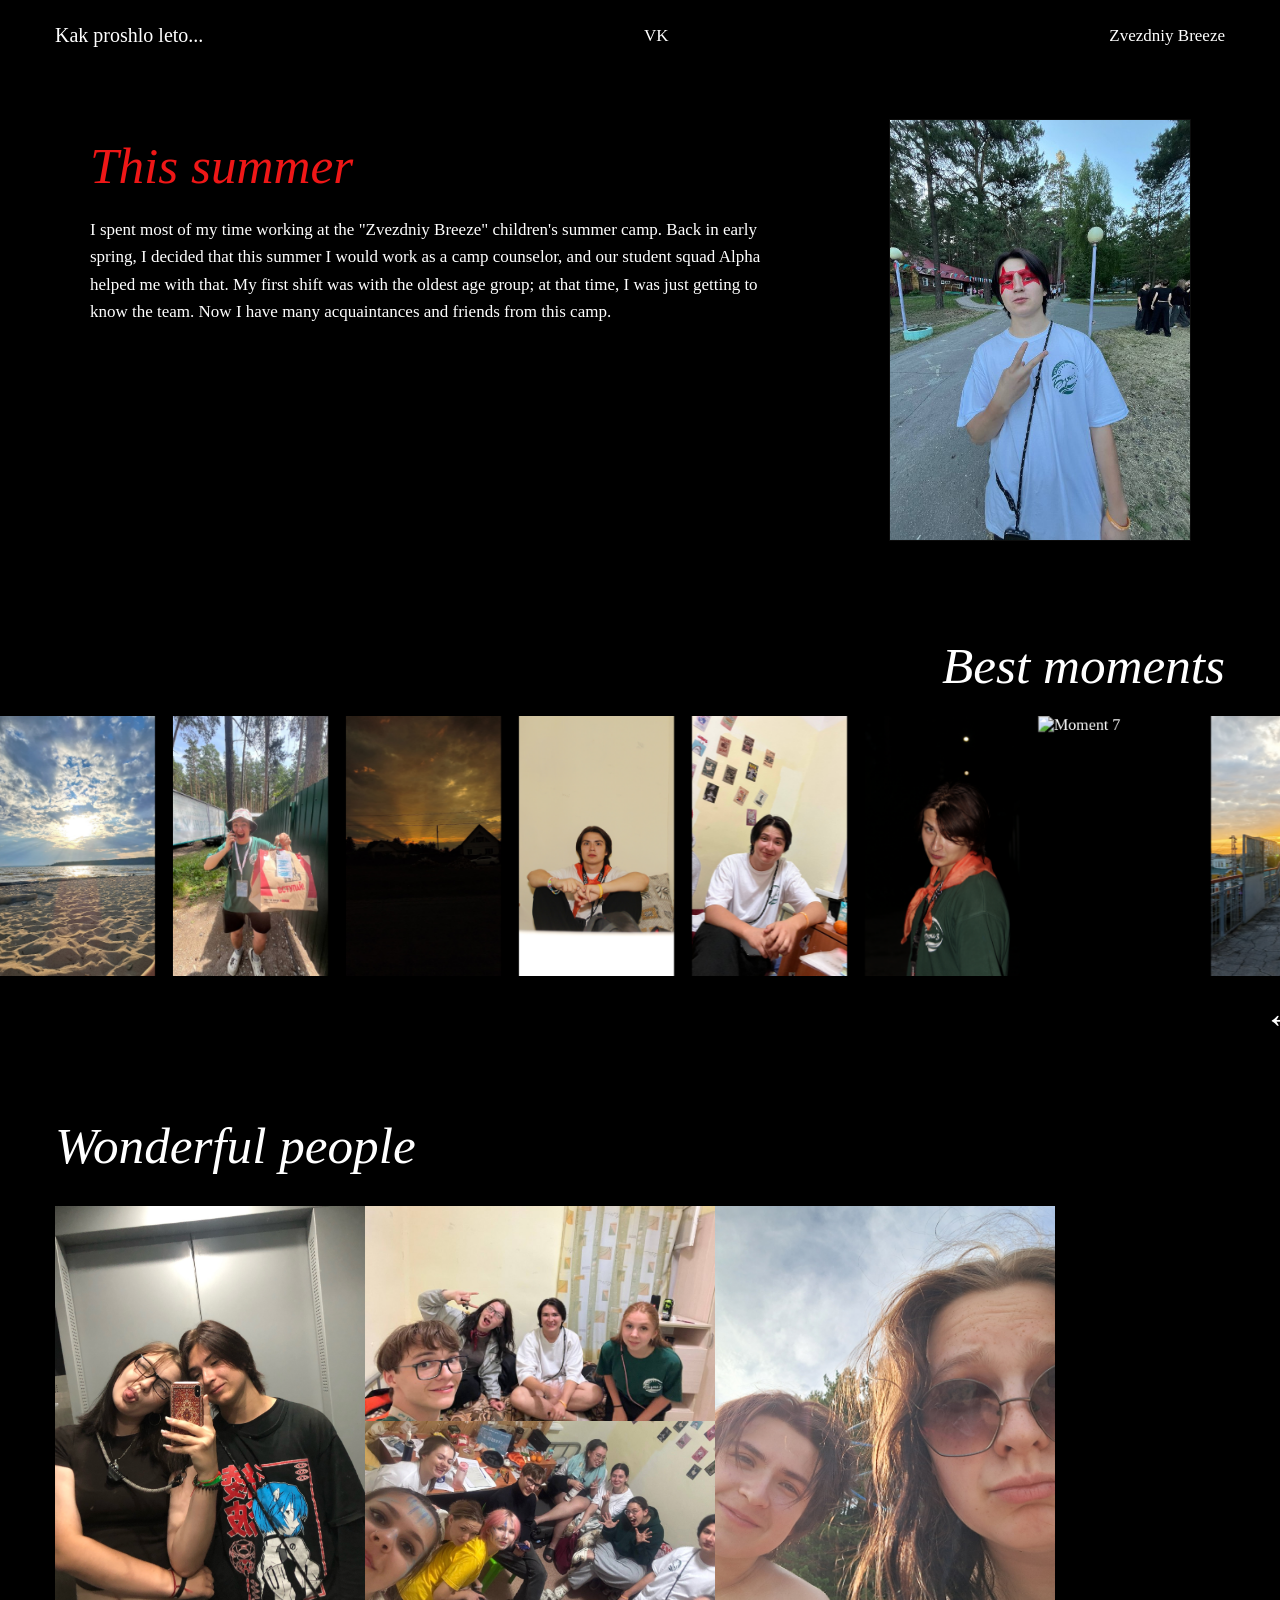
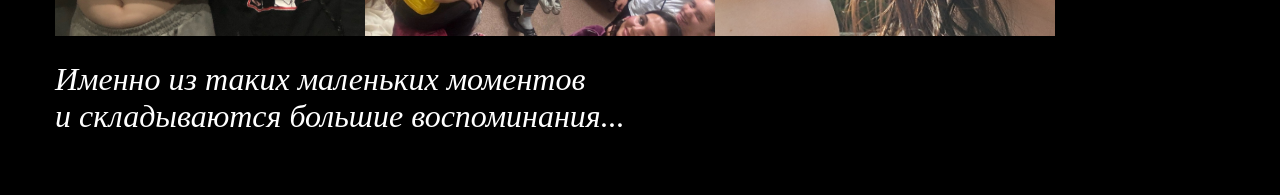
==== index.html @ 81a09655 "Add files via upload" ====
<!DOCTYPE html>
<html lang="ru">
<head>
    <meta charset="UTF-8">
    <meta name="viewport" content="width=device-width, initial-scale=1.0">
    <title>Твой момент</title>
    <link rel="stylesheet" href="style.css">
    <script src="script.js"></script>
</head>
<body>
    <main class="site">
        <!-- Верхняя часть -->
        <section class="hero">
            <header class="topbar">
                <div>Kak proshlo leto...</div>
                <div class="topbar-right"> VK</div>
                <div class="topbar-right"> Zvezdniy Breeze</div>
            </header>

            <div class="hero-content">
                <div class="intro">
                    <h1>This summer</h1>
                    <p>
                        I spent most of my time working at the "Zvezdniy Breeze"
                         children's summer camp. Back in early spring, I decided 
                         that this summer I would work as a camp counselor, and our 
                         student squad Alpha helped me with that. My first shift was 
                         with the oldest age group; at that time, I was just getting to
                          know the team. Now I have many acquaintances and friends from 
                          this camp.
                    </p>
                </div>

                <div class="portrait-wrap">
                    <img src="img1.jpg" alt="Moment">
                </div>
            </div>

            <section class="moments">
                <h2>Best moments</h2>

                <div class="carousel-wrap">
                    <div class="carousel-window">
                        <div class="carousel-track" id="momentsTrack">
                            <img src="img2.jpg" alt="Moment 1">
                            <img src="img3.jpg" alt="Moment 2">
                            <img src="img4.jpg" alt="Moment 3">
                            <img src="img5.jpg" alt="Moment 4">
                            <img src="img6.jpg" alt="Moment 5">
                            <img src="img7.jpg" alt="Moment 6">
                            <img src="img8.jpg" alt="Moment 7">
                            <img src="img9.jpg" alt="Moment 8">
                        </div>
                    </div>

                    <div class="carousel-controls">
                        <button class="arrow" id="prevMoment" aria-label="Предыдущие фотографии">←</button>
                        <button class="arrow" id="nextMoment" aria-label="Следующие фотографии">→</button>
                    </div>
                </div>
            </section>

            <!-- Люди -->
            <section class="people">
                <h2>Wonderful people</h2>

                <div class="people-grid">
                    <img src="img10.jpg" alt="People">
                    <img src="img11.jpg" alt="People">
                    <img src="img12.jpg" alt="People">
                    <img src="img13.jpg" alt="People">
                </div>

                <p class="ending">Именно из таких маленьких моментов<br>и складываются большие воспоминания...</p>
            </section>
        </section>
    </main>

    <script src="script.js"></script>
</body>
</html>
---- style.css ----
/* =========================================
   ОСНОВНЫЕ НАСТРОЙКИ
========================================= */

* {
    box-sizing: border-box;
    margin: 0;
    padding: 0;
}

html {
    background: #111;
    scroll-behavior: smooth;
}

body {
    min-height: 100vh;
    background: #111;
    color: #fff;
    overflow-x: hidden;

    font-family: Georgia, "Times New Roman", serif;
}


/* =========================================
   ОСНОВНОЙ САЙТ
========================================= */

.site {
    position: relative;

    width: min(1400px, 100%);
    min-height: 100vh;

    margin: 0 auto;

    background: #000;

    overflow: hidden;
}


/* =========================================
   ПЕРВЫЙ ЭКРАН
========================================= */

.hero {
    position: relative;

    min-height: 900px;

    padding: 25px 55px 60px;

    overflow: hidden;
}


/* =========================================
   ВЕРХНЯЯ СТРОКА
========================================= */

.topbar {
    display: flex;

    align-items: center;
    justify-content: space-between;

    width: 100%;

    color: #fff;

    font-family:
        "Brush Script MT",
        "Segoe Print",
        cursive;

    font-size: 20px;

    line-height: 1;

    white-space: nowrap;
}

.topbar-right {
    font-size: 17px;
}


/* =========================================
   ПЕРВЫЙ БЛОК С ТЕКСТОМ И ФОТО
========================================= */

.hero-content {
    display: grid;

    grid-template-columns: minmax(0, 1fr) 300px;

    column-gap: 80px;

    align-items: start;

    max-width: 1100px;

    margin: 75px auto 0;
}


.intro {
    min-width: 0;

    padding-top: 20px;
}


.intro h1,
.people h2,
.moments h2 {
    font-family:
        "Brush Script MT",
        "Segoe Print",
        cursive;

    font-weight: 400;
    font-style: italic;
}


.intro h1 {
    margin-bottom: 25px;

    color: #ef1717;

    font-size: clamp(38px, 4vw, 62px);

    line-height: 1;
}


.intro p {
    max-width: 700px;

    color: #fff;

    font-family:
        "Segoe Print",
        "Comic Sans MS",
        cursive;

    font-size: 17px;

    line-height: 1.6;

    text-align: left;
}


/* =========================================
   БОЛЬШАЯ ФОТОГРАФИЯ
========================================= */

.portrait-wrap {
    width: 300px;
    height: 420px;

    overflow: hidden;

    box-shadow: 0 0 0 1px rgba(255,255,255,.05);
}


.portrait-wrap img {
    display: block;

    width: 100%;
    height: 100%;

    object-fit: cover;

    transition:
        transform .5s ease,
        filter .5s ease;
}


.portrait-wrap:hover img {
    transform: scale(1.035);

    filter: brightness(1.08);
}


/* =========================================
   BEST MOMENTS
========================================= */

.moments {
    position: relative;

    margin-top: 100px;
}


.moments h2 {
    margin: 0 0 25px auto;

    width: max-content;

    color: #fff;

    font-size: clamp(38px, 4vw, 58px);

    line-height: 1;

    white-space: nowrap;
}


/* =========================================
   КАРУСЕЛЬ
========================================= */

.carousel-wrap {
    position: relative;

    width: calc(100% + 250px);

    margin-left: -55px;
}


.carousel-window {
    width: 100%;

    overflow: hidden;
}


.carousel-track {
    display: flex;

    gap: 18px;

    width: max-content;

    transform: translateX(0);

    transition:
        transform .55s cubic-bezier(.22,.61,.36,1);

    will-change: transform;
}


.carousel-track img {
    display: block;

    flex: 0 0 155px;

    width: 155px;
    height: 260px;

    object-fit: cover;

    user-select: none;

    -webkit-user-drag: none;

    cursor: pointer;

    transition:
        transform .35s ease,
        filter .35s ease;
}


.carousel-track img:hover {
    transform: translateY(-8px) scale(1.025);

    filter: brightness(1.1);
}


/* =========================================
   СТРЕЛКИ
========================================= */

.carousel-controls {
    display: flex;

    justify-content: flex-end;

    gap: 18px;

    padding: 22px 55px 0 0;
}


.arrow {
    display: flex;

    align-items: center;
    justify-content: center;

    width: 42px;
    height: 42px;

    border: none;

    background: transparent;

    color: #fff;

    cursor: pointer;

    font-family: Arial, sans-serif;

    font-size: 42px;

    font-weight: 200;

    line-height: 1;

    transition:
        transform .2s ease,
        opacity .2s ease;
}


.arrow:hover {
    transform: scale(1.2);

    opacity: .7;
}


.arrow:active {
    transform: scale(.85);
}


/* =========================================
   WONDERFUL PEOPLE
========================================= */

.people {
    margin-top: 80px;
}


.people h2 {
    margin-bottom: 35px;

    color: #fff;

    font-size: clamp(40px, 4vw, 58px);

    line-height: 1;
}


/* =========================================
   КОЛЛАЖ
========================================= */

.people-grid {
    position: relative;

    display: block;

    width: 100%;
    max-width: 1000px;

    height: 430px;

    overflow: hidden;
}


.people-grid img {
    position: absolute;

    display: block;

    object-fit: cover;

    transition:
        transform .4s ease,
        filter .4s ease;

    cursor: pointer;
}


.people-grid img:hover {
    z-index: 5;

    transform: scale(1.025);

    filter: brightness(1.08);
}


/* Левая фотография */

.people-grid img:nth-child(1) {
    left: 0;
    top: 0;

    width: 31%;
    height: 100%;
}


/* Центральная верхняя */

.people-grid img:nth-child(2) {
    left: 31%;
    top: 0;

    width: 35%;
    height: 50%;
}


/* Центральная нижняя */

.people-grid img:nth-child(3) {
    left: 31%;
    top: 50%;

    width: 35%;
    height: 50%;
}


/* Правая фотография */

.people-grid img:nth-child(4) {
    left: 66%;
    top: 0;

    width: 34%;
    height: 100%;
}


/* =========================================
   ЗАКЛЮЧИТЕЛЬНЫЙ ТЕКСТ
========================================= */

.ending {
    margin-top: 25px;

    color: #fff;

    font-family:
        "Brush Script MT",
        "Segoe Print",
        cursive;

    font-size: clamp(25px, 2.5vw, 38px);

    font-style: italic;

    line-height: 1.15;
}


/* =========================================
   НЕБОЛЬШАЯ АНИМАЦИЯ ПОЯВЛЕНИЯ
========================================= */

.hero-content {
    animation: fadeUp .8s ease both;
}

.moments {
    animation: fadeUp .8s ease .15s both;
}

.people {
    animation: fadeUp .8s ease .3s both;
}


@keyframes fadeUp {

    from {
        opacity: 0;

        transform: translateY(20px);
    }

    to {
        opacity: 1;

        transform: translateY(0);
    }

}


/* =========================================
   ПЛАНШЕТ
========================================= */

@media (max-width: 900px) {

    .hero {
        padding: 25px 30px 50px;
    }


    .hero-content {
        grid-template-columns: minmax(0, 1fr) 230px;

        column-gap: 40px;

        margin-top: 60px;
    }


    .portrait-wrap {
        width: 230px;
        height: 330px;
    }


    .intro p {
        font-size: 14px;
    }


    .carousel-wrap {
        width: calc(100% + 100px);

        margin-left: -30px;
    }


    .carousel-track img {
        flex-basis: 120px;

        width: 120px;
        height: 205px;
    }


    .people-grid {
        height: 330px;
    }

}


/* =========================================
   МОБИЛЬНАЯ ВЕРСИЯ
========================================= */

@media (max-width: 600px) {

    body {
        background: #000;
    }


    .site {
        width: 100%;

        margin: 0;

        overflow: hidden;
    }


    .hero {
        min-height: 100vh;

        padding:
            18px
            16px
            45px;
    }


    /* Верхняя строка */

    .topbar {
        font-size: 14px;

        gap: 10px;
    }


    .topbar-right {
        font-size: 12px;
    }


    /* Верхний блок */

    .hero-content {
        display: grid;

        grid-template-columns: 1fr 115px;

        column-gap: 18px;

        margin-top: 45px;
    }


    .intro {
        padding-top: 5px;
    }


    .intro h1 {
        margin-bottom: 16px;

        font-size: 32px;
    }


    .intro p {
        font-size: 9px;

        line-height: 1.45;
    }


    .portrait-wrap {
        width: 115px;
        height: 165px;
    }


    /* Best moments */

    .moments {
        margin-top: 65px;
    }


    .moments h2 {
        margin-bottom: 18px;
        margin-right: 5px;

        font-size: 30px;
    }


    /* Карусель */

    .carousel-wrap {
        width: calc(100% + 80px);

        margin-left: -16px;
    }


    .carousel-window {
        width: 100%;
    }


    .carousel-track {
        gap: 9px;
    }


    .carousel-track img {
        flex: 0 0 68px;

        width: 68px;
        height: 118px;
    }


    .carousel-controls {
        gap: 5px;

        padding:
            8px
            20px
            0
            0;
    }


    .arrow {
        width: 30px;
        height: 30px;

        font-size: 27px;
    }


    /* Wonderful people */

    .people {
        margin-top: 35px;
    }


    .people h2 {
        margin-bottom: 16px;

        font-size: 31px;
    }


    .people-grid {
        width: 100%;

        height: 190px;
    }


    .ending {
        margin-top: 12px;

        font-size: 20px;
    }

}


/* =========================================
   СОВСЕМ МАЛЕНЬКИЕ ЭКРАНЫ
========================================= */

@media (max-width: 380px) {

    .hero {
        padding-left: 12px;
        padding-right: 12px;
    }


    .hero-content {
        grid-template-columns: 1fr 95px;

        column-gap: 12px;
    }


    .portrait-wrap {
        width: 95px;
        height: 145px;
    }


    .intro h1 {
        font-size: 28px;
    }


    .intro p {
        font-size: 8px;
    }


    .moments h2 {
        font-size: 27px;
    }


    .carousel-track img {
        flex-basis: 62px;

        width: 62px;
        height: 108px;
    }


    .people-grid {
        height: 170px;
    }


    .ending {
        font-size: 18px;
    }

}
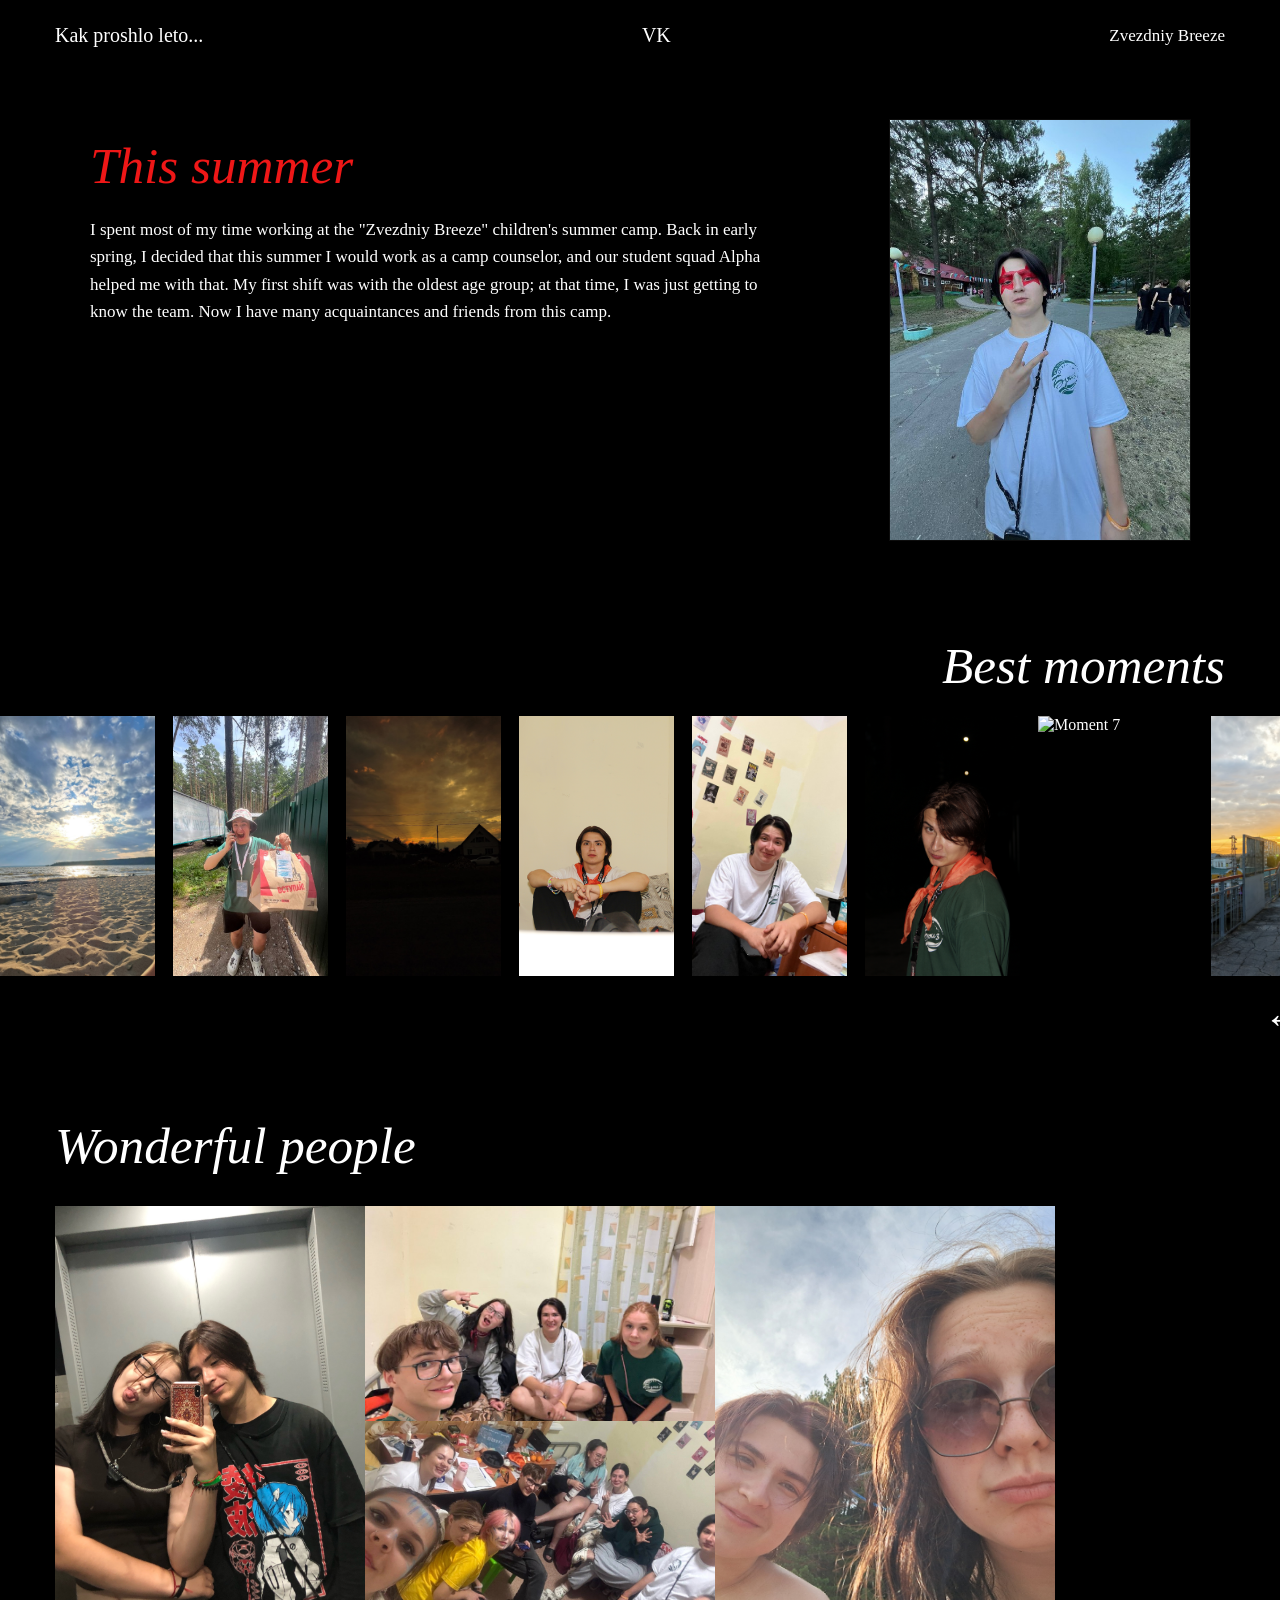
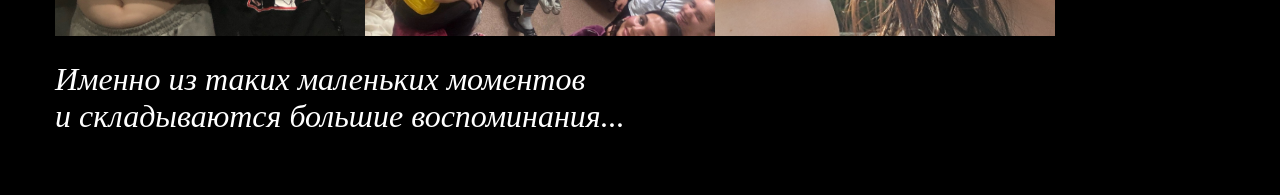
==== commit e682ae64: "index.html" ====
--- a/index.html
+++ b/index.html
@@ -1,81 +1,235 @@
 <!DOCTYPE html>
 <html lang="ru">
+
 <head>
     <meta charset="UTF-8">
-    <meta name="viewport" content="width=device-width, initial-scale=1.0">
+
+    <meta
+        name="viewport"
+        content="width=device-width, initial-scale=1.0"
+    >
+
     <title>Твой момент</title>
+
     <link rel="stylesheet" href="style.css">
-    <script src="script.js"></script>
 </head>
+
+
 <body>
+
     <main class="site">
-        <!-- Верхняя часть -->
+
         <section class="hero">
+
+
+            <!-- =====================================
+                 ВЕРХНЯЯ СТРОКА
+            ====================================== -->
+
             <header class="topbar">
-                <div>Kak proshlo leto...</div>
-                <div class="topbar-right"> VK</div>
-                <div class="topbar-right"> Zvezdniy Breeze</div>
+
+                <div class="topbar-left">
+                    Kak proshlo leto...
+                </div>
+
+                <div class="topbar-center">
+                    VK
+                </div>
+
+                <div class="topbar-right">
+                    Zvezdniy Breeze
+                </div>
+
             </header>
 
+
+
+            <!-- =====================================
+                 ПЕРВЫЙ БЛОК
+            ====================================== -->
+
             <div class="hero-content">
+
+
                 <div class="intro">
-                    <h1>This summer</h1>
+
+                    <h1>
+                        This summer
+                    </h1>
+
+
                     <p>
                         I spent most of my time working at the "Zvezdniy Breeze"
-                         children's summer camp. Back in early spring, I decided 
-                         that this summer I would work as a camp counselor, and our 
-                         student squad Alpha helped me with that. My first shift was 
-                         with the oldest age group; at that time, I was just getting to
-                          know the team. Now I have many acquaintances and friends from 
-                          this camp.
+                        children's summer camp. Back in early spring, I decided
+                        that this summer I would work as a camp counselor, and our
+                        student squad Alpha helped me with that. My first shift was
+                        with the oldest age group; at that time, I was just getting to
+                        know the team. Now I have many acquaintances and friends from
+                        this camp.
                     </p>
-                </div>
+
+                </div>
+
+
 
                 <div class="portrait-wrap">
-                    <img src="img1.jpg" alt="Moment">
-                </div>
+
+                    <img
+                        src="img1.jpg"
+                        alt="Moment"
+                    >
+
+                </div>
+
             </div>
 
+
+
+            <!-- =====================================
+                 BEST MOMENTS
+            ====================================== -->
+
             <section class="moments">
-                <h2>Best moments</h2>
+
+                <h2>
+                    Best moments
+                </h2>
+
 
                 <div class="carousel-wrap">
+
+
                     <div class="carousel-window">
-                        <div class="carousel-track" id="momentsTrack">
-                            <img src="img2.jpg" alt="Moment 1">
-                            <img src="img3.jpg" alt="Moment 2">
-                            <img src="img4.jpg" alt="Moment 3">
-                            <img src="img5.jpg" alt="Moment 4">
-                            <img src="img6.jpg" alt="Moment 5">
-                            <img src="img7.jpg" alt="Moment 6">
-                            <img src="img8.jpg" alt="Moment 7">
-                            <img src="img9.jpg" alt="Moment 8">
+
+                        <div
+                            class="carousel-track"
+                            id="momentsTrack"
+                        >
+
+                            <img
+                                src="img2.jpg"
+                                alt="Moment 1"
+                            >
+
+                            <img
+                                src="img3.jpg"
+                                alt="Moment 2"
+                            >
+
+                            <img
+                                src="img4.jpg"
+                                alt="Moment 3"
+                            >
+
+                            <img
+                                src="img5.jpg"
+                                alt="Moment 4"
+                            >
+
+                            <img
+                                src="img6.jpg"
+                                alt="Moment 5"
+                            >
+
+                            <img
+                                src="img7.jpg"
+                                alt="Moment 6"
+                            >
+
+                            <img
+                                src="img8.jpg"
+                                alt="Moment 7"
+                            >
+
+                            <img
+                                src="img9.jpg"
+                                alt="Moment 8"
+                            >
+
                         </div>
+
                     </div>
 
+
+
                     <div class="carousel-controls">
-                        <button class="arrow" id="prevMoment" aria-label="Предыдущие фотографии">←</button>
-                        <button class="arrow" id="nextMoment" aria-label="Следующие фотографии">→</button>
+
+                        <button
+                            class="arrow"
+                            id="prevMoment"
+                            aria-label="Предыдущие фотографии"
+                        >
+                            ←
+                        </button>
+
+
+                        <button
+                            class="arrow"
+                            id="nextMoment"
+                            aria-label="Следующие фотографии"
+                        >
+                            →
+                        </button>
+
                     </div>
-                </div>
+
+                </div>
+
             </section>
 
-            <!-- Люди -->
+
+
+            <!-- =====================================
+                 WONDERFUL PEOPLE
+            ====================================== -->
+
             <section class="people">
-                <h2>Wonderful people</h2>
+
+                <h2>
+                    Wonderful people
+                </h2>
+
 
                 <div class="people-grid">
-                    <img src="img10.jpg" alt="People">
-                    <img src="img11.jpg" alt="People">
-                    <img src="img12.jpg" alt="People">
-                    <img src="img13.jpg" alt="People">
-                </div>
-
-                <p class="ending">Именно из таких маленьких моментов<br>и складываются большие воспоминания...</p>
+
+                    <img
+                        src="img10.jpg"
+                        alt="Люди"
+                    >
+
+                    <img
+                        src="img11.jpg"
+                        alt="Люди"
+                    >
+
+                    <img
+                        src="img12.jpg"
+                        alt="Люди"
+                    >
+
+                    <img
+                        src="img13.jpg"
+                        alt="Люди"
+                    >
+
+                </div>
+
+
+                <p class="ending">
+                    Именно из таких маленьких моментов<br>
+                    и складываются большие воспоминания...
+                </p>
+
             </section>
+
+
         </section>
+
     </main>
 
+
     <script src="script.js"></script>
+
 </body>
+
 </html>
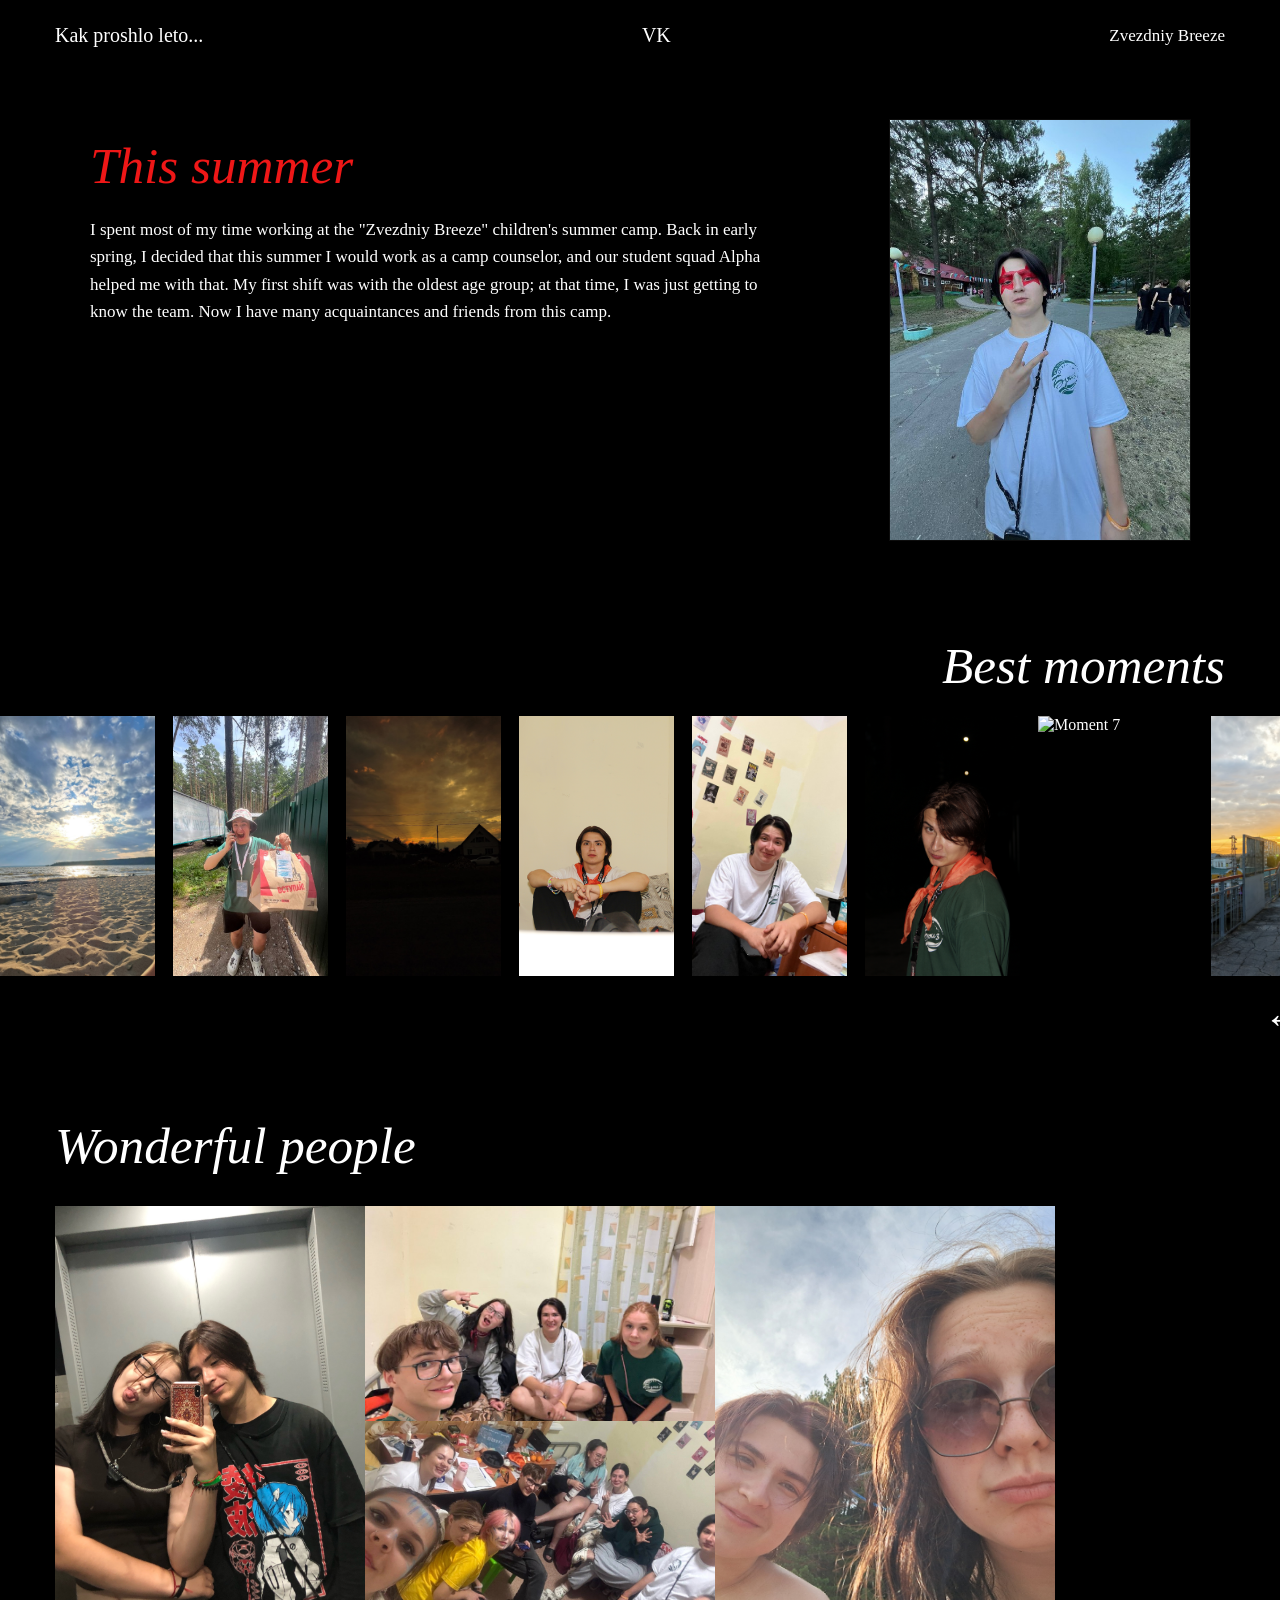
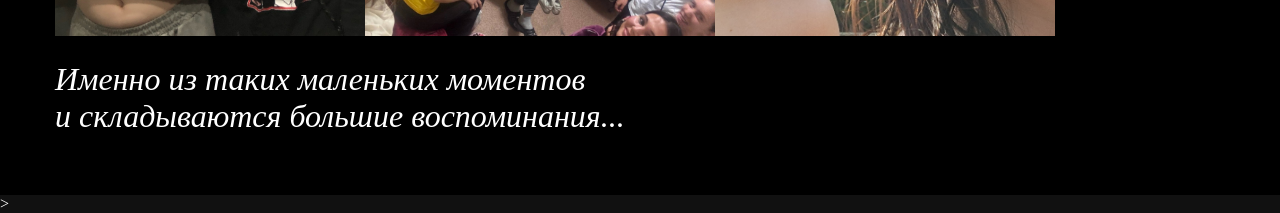
==== commit ed30ba22: "index.html" ====
--- a/index.html
+++ b/index.html
@@ -1,235 +1,124 @@
-<!DOCTYPE html>
+<!doctype html>
 <html lang="ru">
+  <head>
+    <meta charset="UTF-8" />
 
-<head>
-    <meta charset="UTF-8">
-
-    <meta
-        name="viewport"
-        content="width=device-width, initial-scale=1.0"
-    >
+    <meta name="viewport" content="width=device-width, initial-scale=1.0" />
 
     <title>Твой момент</title>
 
-    <link rel="stylesheet" href="style.css">
-</head>
+    <link rel="stylesheet" href="style.css" />
+  </head>
 
+  <body>
+    <main class="site">
+      <section class="hero">
+        <!-- =====================================
+        ВЕРХНЯЯ СТРОКА
+        ====================================== -->
+        <header class="topbar">
+          <div class="topbar-left">Kak proshlo leto...</div>
+          <div class="topbar-center">VK</div>
 
-<body>
+          <div class="topbar-right">Zvezdniy Breeze</div>
+        </header>
 
-    <main class="site">
+        <!-- =====================================
+         ПЕРВЫЙ БЛОК
+         ====================================== -->
 
-        <section class="hero">
+        <div class="hero-content">
+          <div class="intro">
+            <h1>This summer</h1>
 
+            <p>
+              I spent most of my time working at the "Zvezdniy Breeze"
+              children's summer camp. Back in early spring, I decided that this
+              summer I would work as a camp counselor, and our student squad
+              Alpha helped me with that. My first shift was with the oldest age
+              group; at that time, I was just getting to know the team. Now I
+              have many acquaintances and friends from this camp.
+            </p>
+          </div>
 
-            <!-- =====================================
-                 ВЕРХНЯЯ СТРОКА
-            ====================================== -->
+          <div class="portrait-wrap">
+            <img src="img1.jpg" alt="Moment" />
+          </div>
+        </div>
 
-            <header class="topbar">
+        <!-- =====================================
+         BEST MOMENTS
+         ====================================== -->
 
-                <div class="topbar-left">
-                    Kak proshlo leto...
-                </div>
+        <section class="moments">
+          <h2>Best moments</h2>
 
-                <div class="topbar-center">
-                    VK
-                </div>
+          <div class="carousel-wrap">
+            <div class="carousel-window">
+              <div class="carousel-track" id="momentsTrack">
+                <img src="img2.jpg" alt="Moment 1" />
 
-                <div class="topbar-right">
-                    Zvezdniy Breeze
-                </div>
+                <img src="img3.jpg" alt="Moment 2" />
 
-            </header>
+                <img src="img4.jpg" alt="Moment 3" />
 
+                <img src="img5.jpg" alt="Moment 4" />
 
+                <img src="img6.jpg" alt="Moment 5" />
 
-            <!-- =====================================
-                 ПЕРВЫЙ БЛОК
-            ====================================== -->
+                <img src="img7.jpg" alt="Moment 6" />
 
-            <div class="hero-content">
+                <img src="img8.jpg" alt="Moment 7" />
 
-
-                <div class="intro">
-
-                    <h1>
-                        This summer
-                    </h1>
-
-
-                    <p>
-                        I spent most of my time working at the "Zvezdniy Breeze"
-                        children's summer camp. Back in early spring, I decided
-                        that this summer I would work as a camp counselor, and our
-                        student squad Alpha helped me with that. My first shift was
-                        with the oldest age group; at that time, I was just getting to
-                        know the team. Now I have many acquaintances and friends from
-                        this camp.
-                    </p>
-
-                </div>
-
-
-
-                <div class="portrait-wrap">
-
-                    <img
-                        src="img1.jpg"
-                        alt="Moment"
-                    >
-
-                </div>
-
+                <img src="img9.jpg" alt="Moment 8" />
+              </div>
             </div>
 
+            <div class="carousel-controls">
+              <button
+                class="arrow"
+                id="prevMoment"
+                aria-label="Предыдущие фотографии"
+              >
+                ←
+              </button>
 
-
-            <!-- =====================================
-                 BEST MOMENTS
-            ====================================== -->
-
-            <section class="moments">
-
-                <h2>
-                    Best moments
-                </h2>
-
-
-                <div class="carousel-wrap">
-
-
-                    <div class="carousel-window">
-
-                        <div
-                            class="carousel-track"
-                            id="momentsTrack"
-                        >
-
-                            <img
-                                src="img2.jpg"
-                                alt="Moment 1"
-                            >
-
-                            <img
-                                src="img3.jpg"
-                                alt="Moment 2"
-                            >
-
-                            <img
-                                src="img4.jpg"
-                                alt="Moment 3"
-                            >
-
-                            <img
-                                src="img5.jpg"
-                                alt="Moment 4"
-                            >
-
-                            <img
-                                src="img6.jpg"
-                                alt="Moment 5"
-                            >
-
-                            <img
-                                src="img7.jpg"
-                                alt="Moment 6"
-                            >
-
-                            <img
-                                src="img8.jpg"
-                                alt="Moment 7"
-                            >
-
-                            <img
-                                src="img9.jpg"
-                                alt="Moment 8"
-                            >
-
-                        </div>
-
-                    </div>
-
-
-
-                    <div class="carousel-controls">
-
-                        <button
-                            class="arrow"
-                            id="prevMoment"
-                            aria-label="Предыдущие фотографии"
-                        >
-                            ←
-                        </button>
-
-
-                        <button
-                            class="arrow"
-                            id="nextMoment"
-                            aria-label="Следующие фотографии"
-                        >
-                            →
-                        </button>
-
-                    </div>
-
-                </div>
-
-            </section>
-
-
-
-            <!-- =====================================
-                 WONDERFUL PEOPLE
-            ====================================== -->
-
-            <section class="people">
-
-                <h2>
-                    Wonderful people
-                </h2>
-
-
-                <div class="people-grid">
-
-                    <img
-                        src="img10.jpg"
-                        alt="Люди"
-                    >
-
-                    <img
-                        src="img11.jpg"
-                        alt="Люди"
-                    >
-
-                    <img
-                        src="img12.jpg"
-                        alt="Люди"
-                    >
-
-                    <img
-                        src="img13.jpg"
-                        alt="Люди"
-                    >
-
-                </div>
-
-
-                <p class="ending">
-                    Именно из таких маленьких моментов<br>
-                    и складываются большие воспоминания...
-                </p>
-
-            </section>
-
-
+              <button
+                class="arrow"
+                id="nextMoment"
+                aria-label="Следующие фотографии"
+              >
+                →
+              </button>
+            </div>
+          </div>
         </section>
 
+        <!-- =====================================
+        WONDERFUL PEOPLE
+        ====================================== -->
+
+        <section class="people">
+          <h2>Wonderful people</h2>
+
+          <div class="people-grid">
+            <img src="img10.jpg" alt="Люди" />
+
+            <img src="img11.jpg" alt="Люди" />
+
+            <img src="img12.jpg" alt="Люди" />
+
+            <img src="img13.jpg" alt="Люди" />
+          </div>
+
+          <p class="ending">
+            Именно из таких маленьких моментов<br />
+            и складываются большие воспоминания...
+          </p>
+        </section>
+      </section>
     </main>
 
-
-    <script src="script.js"></script>
-
-</body>
-
+    >
+  </body>
 </html>
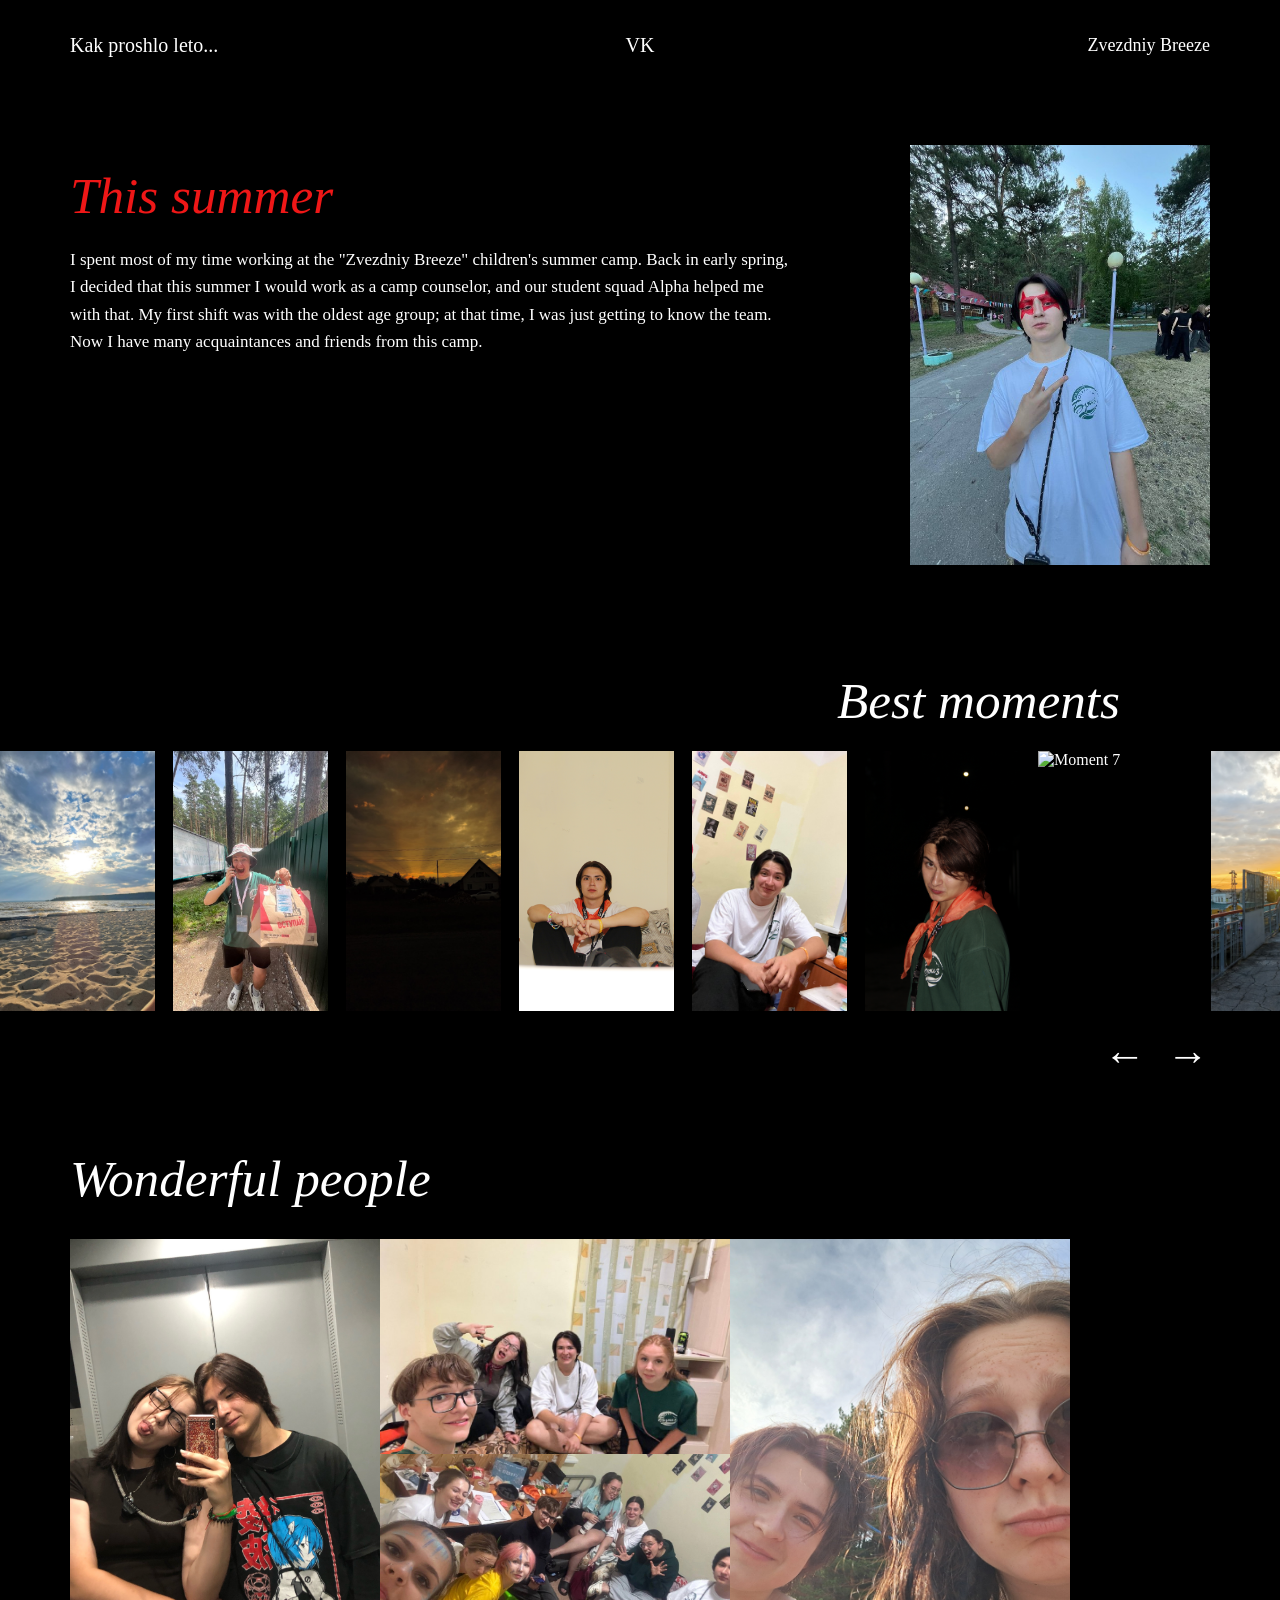
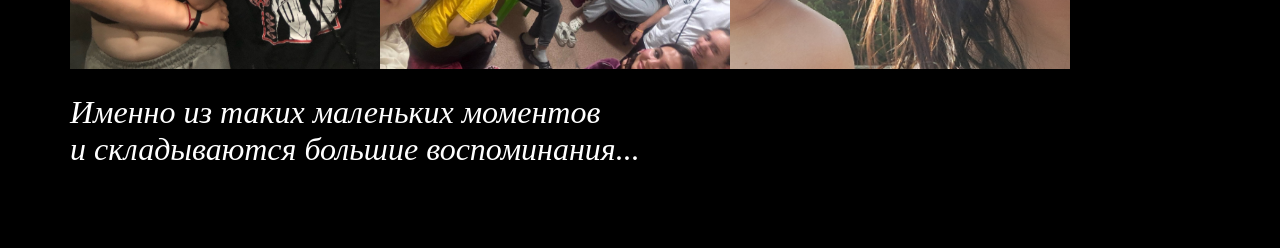
==== commit 36fd44ce: "Add files via upload" ====
--- a/index.html
+++ b/index.html
@@ -1,124 +1,235 @@
-<!doctype html>
+<!DOCTYPE html>
 <html lang="ru">
-  <head>
-    <meta charset="UTF-8" />
-
-    <meta name="viewport" content="width=device-width, initial-scale=1.0" />
+
+<head>
+    <meta charset="UTF-8">
+
+    <meta
+        name="viewport"
+        content="width=device-width, initial-scale=1.0"
+    >
 
     <title>Твой момент</title>
 
-    <link rel="stylesheet" href="style.css" />
-  </head>
-
-  <body>
+    <link rel="stylesheet" href="style.css">
+</head>
+
+
+<body>
+
     <main class="site">
-      <section class="hero">
-        <!-- =====================================
-        ВЕРХНЯЯ СТРОКА
-        ====================================== -->
-        <header class="topbar">
-          <div class="topbar-left">Kak proshlo leto...</div>
-          <div class="topbar-center">VK</div>
-
-          <div class="topbar-right">Zvezdniy Breeze</div>
-        </header>
-
-        <!-- =====================================
-         ПЕРВЫЙ БЛОК
-         ====================================== -->
-
-        <div class="hero-content">
-          <div class="intro">
-            <h1>This summer</h1>
-
-            <p>
-              I spent most of my time working at the "Zvezdniy Breeze"
-              children's summer camp. Back in early spring, I decided that this
-              summer I would work as a camp counselor, and our student squad
-              Alpha helped me with that. My first shift was with the oldest age
-              group; at that time, I was just getting to know the team. Now I
-              have many acquaintances and friends from this camp.
-            </p>
-          </div>
-
-          <div class="portrait-wrap">
-            <img src="img1.jpg" alt="Moment" />
-          </div>
-        </div>
-
-        <!-- =====================================
-         BEST MOMENTS
-         ====================================== -->
-
-        <section class="moments">
-          <h2>Best moments</h2>
-
-          <div class="carousel-wrap">
-            <div class="carousel-window">
-              <div class="carousel-track" id="momentsTrack">
-                <img src="img2.jpg" alt="Moment 1" />
-
-                <img src="img3.jpg" alt="Moment 2" />
-
-                <img src="img4.jpg" alt="Moment 3" />
-
-                <img src="img5.jpg" alt="Moment 4" />
-
-                <img src="img6.jpg" alt="Moment 5" />
-
-                <img src="img7.jpg" alt="Moment 6" />
-
-                <img src="img8.jpg" alt="Moment 7" />
-
-                <img src="img9.jpg" alt="Moment 8" />
-              </div>
+
+        <section class="hero">
+
+
+            <!-- =====================================
+                 ВЕРХНЯЯ СТРОКА
+            ====================================== -->
+
+            <header class="topbar">
+
+                <div class="topbar-left">
+                    Kak proshlo leto...
+                </div>
+
+                <div class="topbar-center">
+                    VK
+                </div>
+
+                <div class="topbar-right">
+                    Zvezdniy Breeze
+                </div>
+
+            </header>
+
+
+
+            <!-- =====================================
+                 ПЕРВЫЙ БЛОК
+            ====================================== -->
+
+            <div class="hero-content">
+
+
+                <div class="intro">
+
+                    <h1>
+                        This summer
+                    </h1>
+
+
+                    <p>
+                        I spent most of my time working at the "Zvezdniy Breeze"
+                        children's summer camp. Back in early spring, I decided
+                        that this summer I would work as a camp counselor, and our
+                        student squad Alpha helped me with that. My first shift was
+                        with the oldest age group; at that time, I was just getting to
+                        know the team. Now I have many acquaintances and friends from
+                        this camp.
+                    </p>
+
+                </div>
+
+
+
+                <div class="portrait-wrap">
+
+                    <img
+                        src="img1.jpg"
+                        alt="Moment"
+                    >
+
+                </div>
+
             </div>
 
-            <div class="carousel-controls">
-              <button
-                class="arrow"
-                id="prevMoment"
-                aria-label="Предыдущие фотографии"
-              >
-                ←
-              </button>
-
-              <button
-                class="arrow"
-                id="nextMoment"
-                aria-label="Следующие фотографии"
-              >
-                →
-              </button>
-            </div>
-          </div>
+
+
+            <!-- =====================================
+                 BEST MOMENTS
+            ====================================== -->
+
+            <section class="moments">
+
+                <h2>
+                    Best moments
+                </h2>
+
+
+                <div class="carousel-wrap">
+
+
+                    <div class="carousel-window">
+
+                        <div
+                            class="carousel-track"
+                            id="momentsTrack"
+                        >
+
+                            <img
+                                src="img2.jpg"
+                                alt="Moment 1"
+                            >
+
+                            <img
+                                src="img3.jpg"
+                                alt="Moment 2"
+                            >
+
+                            <img
+                                src="img4.jpg"
+                                alt="Moment 3"
+                            >
+
+                            <img
+                                src="img5.jpg"
+                                alt="Moment 4"
+                            >
+
+                            <img
+                                src="img6.jpg"
+                                alt="Moment 5"
+                            >
+
+                            <img
+                                src="img7.jpg"
+                                alt="Moment 6"
+                            >
+
+                            <img
+                                src="img8.jpg"
+                                alt="Moment 7"
+                            >
+
+                            <img
+                                src="img9.jpg"
+                                alt="Moment 8"
+                            >
+
+                        </div>
+
+                    </div>
+
+
+
+                    <div class="carousel-controls">
+
+                        <button
+                            class="arrow"
+                            id="prevMoment"
+                            aria-label="Предыдущие фотографии"
+                        >
+                            ←
+                        </button>
+
+
+                        <button
+                            class="arrow"
+                            id="nextMoment"
+                            aria-label="Следующие фотографии"
+                        >
+                            →
+                        </button>
+
+                    </div>
+
+                </div>
+
+            </section>
+
+
+
+            <!-- =====================================
+                 WONDERFUL PEOPLE
+            ====================================== -->
+
+            <section class="people">
+
+                <h2>
+                    Wonderful people
+                </h2>
+
+
+                <div class="people-grid">
+
+                    <img
+                        src="img10.jpg"
+                        alt="Люди"
+                    >
+
+                    <img
+                        src="img11.jpg"
+                        alt="Люди"
+                    >
+
+                    <img
+                        src="img12.jpg"
+                        alt="Люди"
+                    >
+
+                    <img
+                        src="img13.jpg"
+                        alt="Люди"
+                    >
+
+                </div>
+
+
+                <p class="ending">
+                    Именно из таких маленьких моментов<br>
+                    и складываются большие воспоминания...
+                </p>
+
+            </section>
+
+
         </section>
 
-        <!-- =====================================
-        WONDERFUL PEOPLE
-        ====================================== -->
-
-        <section class="people">
-          <h2>Wonderful people</h2>
-
-          <div class="people-grid">
-            <img src="img10.jpg" alt="Люди" />
-
-            <img src="img11.jpg" alt="Люди" />
-
-            <img src="img12.jpg" alt="Люди" />
-
-            <img src="img13.jpg" alt="Люди" />
-          </div>
-
-          <p class="ending">
-            Именно из таких маленьких моментов<br />
-            и складываются большие воспоминания...
-          </p>
-        </section>
-      </section>
     </main>
 
-    >
-  </body>
-</html>
+
+    <script src="script.js"></script>
+
+</body>
+
+</html>
--- a/style.css
+++ b/style.css
@@ -1,36 +1,65 @@
-/* =========================================
-   ОСНОВНЫЕ НАСТРОЙКИ
-========================================= */
+/* ==================================================
+   СБРОС
+================================================== */
 
 * {
     box-sizing: border-box;
+
     margin: 0;
     padding: 0;
 }
 
+
+/* ==================================================
+   ОСНОВА СТРАНИЦЫ
+
+   Десктоп:
+   1920px × 1080px
+
+   Вся страница чёрная,
+   поэтому серых рамок быть не должно.
+================================================== */
+
 html {
-    background: #111;
+    width: 100%;
+    min-height: 100%;
+
+    background: #000;
+
     scroll-behavior: smooth;
 }
 
+
 body {
+    width: 100%;
     min-height: 100vh;
-    background: #111;
+
+    margin: 0;
+    padding: 0;
+
+    background: #000;
+
     color: #fff;
+
     overflow-x: hidden;
 
-    font-family: Georgia, "Times New Roman", serif;
-}
-
-
-/* =========================================
-   ОСНОВНОЙ САЙТ
-========================================= */
+    font-family:
+        Georgia,
+        "Times New Roman",
+        serif;
+}
+
+
+/* ==================================================
+   ОСНОВНАЯ ОБЛАСТЬ САЙТА
+================================================== */
 
 .site {
     position: relative;
 
-    width: min(1400px, 100%);
+    width: 100%;
+    max-width: 1920px;
+
     min-height: 100vh;
 
     margin: 0 auto;
@@ -41,30 +70,36 @@
 }
 
 
-/* =========================================
-   ПЕРВЫЙ ЭКРАН
-========================================= */
+/* ==================================================
+   ОСНОВНАЯ СЕКЦИЯ
+================================================== */
 
 .hero {
     position: relative;
 
-    min-height: 900px;
-
-    padding: 25px 55px 60px;
+    width: 100%;
+
+    min-height: 1080px;
+
+    padding:
+        35px
+        70px
+        80px;
+
+    background: #000;
 
     overflow: hidden;
 }
 
 
-/* =========================================
-   ВЕРХНЯЯ СТРОКА
-========================================= */
+/* ==================================================
+   ВЕРХНЯЯ ПАНЕЛЬ
+================================================== */
 
 .topbar {
     display: flex;
 
     align-items: center;
-    justify-content: space-between;
 
     width: 100%;
 
@@ -82,34 +117,74 @@
     white-space: nowrap;
 }
 
+
+/* Левый текст */
+
+.topbar-left {
+    width: 33.333%;
+}
+
+
+/* VK */
+
+.topbar-center {
+    width: 33.333%;
+
+    text-align: center;
+}
+
+
+/* Zvezdniy Breeze */
+
 .topbar-right {
-    font-size: 17px;
-}
-
-
-/* =========================================
-   ПЕРВЫЙ БЛОК С ТЕКСТОМ И ФОТО
-========================================= */
+    width: 33.333%;
+
+    text-align: right;
+
+    font-size: 18px;
+}
+
+
+/* ==================================================
+   ВЕРХНИЙ БЛОК
+================================================== */
 
 .hero-content {
     display: grid;
 
-    grid-template-columns: minmax(0, 1fr) 300px;
-
-    column-gap: 80px;
+    grid-template-columns:
+        minmax(0, 1fr)
+        300px;
+
+    column-gap: 90px;
 
     align-items: start;
 
-    max-width: 1100px;
-
-    margin: 75px auto 0;
-}
-
+    width: 100%;
+
+    max-width: 1250px;
+
+    margin:
+        90px
+        auto
+        0;
+
+    animation:
+        fadeUp
+        .8s
+        ease
+        both;
+}
+
+
+/* ==================================================
+   ТЕКСТ
+================================================== */
 
 .intro {
     min-width: 0;
 
-    padding-top: 20px;
+    padding-top: 25px;
 }
 
 
@@ -122,23 +197,33 @@
         cursive;
 
     font-weight: 400;
+
     font-style: italic;
 }
 
+
+/* Заголовок This summer */
 
 .intro h1 {
     margin-bottom: 25px;
 
     color: #ef1717;
 
-    font-size: clamp(38px, 4vw, 62px);
+    font-size:
+        clamp(
+            40px,
+            4vw,
+            64px
+        );
 
     line-height: 1;
 }
 
 
+/* Основной текст */
+
 .intro p {
-    max-width: 700px;
+    max-width: 720px;
 
     color: #fff;
 
@@ -155,17 +240,18 @@
 }
 
 
-/* =========================================
-   БОЛЬШАЯ ФОТОГРАФИЯ
-========================================= */
+/* ==================================================
+   ФОТОГРАФИЯ СПРАВА
+================================================== */
 
 .portrait-wrap {
     width: 300px;
+
     height: 420px;
 
     overflow: hidden;
 
-    box-shadow: 0 0 0 1px rgba(255,255,255,.05);
+    background: #111;
 }
 
 
@@ -190,25 +276,43 @@
 }
 
 
-/* =========================================
+/* ==================================================
    BEST MOMENTS
-========================================= */
+================================================== */
 
 .moments {
     position: relative;
 
-    margin-top: 100px;
+    width: 100%;
+
+    margin-top: 110px;
+
+    animation:
+        fadeUp
+        .8s
+        ease
+        .15s
+        both;
 }
 
 
 .moments h2 {
-    margin: 0 0 25px auto;
-
     width: max-content;
 
+    margin:
+        0
+        90px
+        25px
+        auto;
+
     color: #fff;
 
-    font-size: clamp(38px, 4vw, 58px);
+    font-size:
+        clamp(
+            40px,
+            4vw,
+            60px
+        );
 
     line-height: 1;
 
@@ -216,16 +320,21 @@
 }
 
 
-/* =========================================
+/* ==================================================
    КАРУСЕЛЬ
-========================================= */
+
+   Она специально немного шире основной области,
+   чтобы фотографии визуально доходили до края.
+================================================== */
 
 .carousel-wrap {
     position: relative;
 
-    width: calc(100% + 250px);
-
-    margin-left: -55px;
+    width: calc(100% + 140px);
+
+    margin-left: -70px;
+
+    overflow: hidden;
 }
 
 
@@ -236,6 +345,10 @@
 }
 
 
+/* ==================================================
+   ЛЕНТА КАРУСЕЛИ
+================================================== */
+
 .carousel-track {
     display: flex;
 
@@ -243,21 +356,41 @@
 
     width: max-content;
 
-    transform: translateX(0);
+    transform:
+        translate3d(
+            0,
+            0,
+            0
+        );
 
     transition:
-        transform .55s cubic-bezier(.22,.61,.36,1);
+        transform
+        .55s
+        cubic-bezier(
+            .22,
+            .61,
+            .36,
+            1
+        );
 
     will-change: transform;
-}
-
+
+    cursor: default;
+}
+
+
+/* ==================================================
+   ФОТОГРАФИИ КАРУСЕЛИ
+================================================== */
 
 .carousel-track img {
     display: block;
 
-    flex: 0 0 155px;
+    flex:
+        0 0 155px;
 
     width: 155px;
+
     height: 260px;
 
     object-fit: cover;
@@ -275,24 +408,33 @@
 
 
 .carousel-track img:hover {
-    transform: translateY(-8px) scale(1.025);
-
-    filter: brightness(1.1);
-}
-
-
-/* =========================================
+    transform:
+        translateY(-8px)
+        scale(1.025);
+
+    filter:
+        brightness(1.1);
+}
+
+
+/* ==================================================
    СТРЕЛКИ
-========================================= */
+================================================== */
 
 .carousel-controls {
     display: flex;
 
     justify-content: flex-end;
 
+    align-items: center;
+
     gap: 18px;
 
-    padding: 22px 55px 0 0;
+    padding:
+        22px
+        70px
+        0
+        0;
 }
 
 
@@ -302,8 +444,10 @@
     align-items: center;
     justify-content: center;
 
-    width: 42px;
-    height: 42px;
+    width: 45px;
+    height: 45px;
+
+    padding: 0;
 
     border: none;
 
@@ -339,12 +483,21 @@
 }
 
 
-/* =========================================
+/* ==================================================
    WONDERFUL PEOPLE
-========================================= */
+================================================== */
 
 .people {
-    margin-top: 80px;
+    width: 100%;
+
+    margin-top: 75px;
+
+    animation:
+        fadeUp
+        .8s
+        ease
+        .3s
+        both;
 }
 
 
@@ -353,15 +506,20 @@
 
     color: #fff;
 
-    font-size: clamp(40px, 4vw, 58px);
+    font-size:
+        clamp(
+            40px,
+            4vw,
+            60px
+        );
 
     line-height: 1;
 }
 
 
-/* =========================================
+/* ==================================================
    КОЛЛАЖ
-========================================= */
+================================================== */
 
 .people-grid {
     position: relative;
@@ -369,6 +527,7 @@
     display: block;
 
     width: 100%;
+
     max-width: 1000px;
 
     height: 430px;
@@ -376,6 +535,8 @@
     overflow: hidden;
 }
 
+
+/* Все фотографии */
 
 .people-grid img {
     position: absolute;
@@ -383,12 +544,12 @@
     display: block;
 
     object-fit: cover;
+
+    cursor: pointer;
 
     transition:
         transform .4s ease,
         filter .4s ease;
-
-    cursor: pointer;
 }
 
 
@@ -401,7 +562,9 @@
 }
 
 
-/* Левая фотография */
+/* ==================================================
+   ПЕРВАЯ ФОТОГРАФИЯ
+================================================== */
 
 .people-grid img:nth-child(1) {
     left: 0;
@@ -412,7 +575,9 @@
 }
 
 
-/* Центральная верхняя */
+/* ==================================================
+   ВТОРАЯ ФОТОГРАФИЯ
+================================================== */
 
 .people-grid img:nth-child(2) {
     left: 31%;
@@ -423,7 +588,9 @@
 }
 
 
-/* Центральная нижняя */
+/* ==================================================
+   ТРЕТЬЯ ФОТОГРАФИЯ
+================================================== */
 
 .people-grid img:nth-child(3) {
     left: 31%;
@@ -434,7 +601,9 @@
 }
 
 
-/* Правая фотография */
+/* ==================================================
+   ЧЕТВЁРТАЯ ФОТОГРАФИЯ
+================================================== */
 
 .people-grid img:nth-child(4) {
     left: 66%;
@@ -445,9 +614,9 @@
 }
 
 
-/* =========================================
+/* ==================================================
    ЗАКЛЮЧИТЕЛЬНЫЙ ТЕКСТ
-========================================= */
+================================================== */
 
 .ending {
     margin-top: 25px;
@@ -459,7 +628,12 @@
         "Segoe Print",
         cursive;
 
-    font-size: clamp(25px, 2.5vw, 38px);
+    font-size:
+        clamp(
+            25px,
+            2.5vw,
+            38px
+        );
 
     font-style: italic;
 
@@ -467,63 +641,58 @@
 }
 
 
-/* =========================================
-   НЕБОЛЬШАЯ АНИМАЦИЯ ПОЯВЛЕНИЯ
-========================================= */
-
-.hero-content {
-    animation: fadeUp .8s ease both;
-}
-
-.moments {
-    animation: fadeUp .8s ease .15s both;
-}
-
-.people {
-    animation: fadeUp .8s ease .3s both;
-}
-
+/* ==================================================
+   АНИМАЦИЯ ПОЯВЛЕНИЯ
+================================================== */
 
 @keyframes fadeUp {
 
     from {
         opacity: 0;
 
-        transform: translateY(20px);
+        transform:
+            translateY(25px);
     }
 
     to {
         opacity: 1;
 
-        transform: translateY(0);
-    }
-
-}
-
-
-/* =========================================
+        transform:
+            translateY(0);
+    }
+
+}
+
+
+/* ==================================================
    ПЛАНШЕТ
-========================================= */
-
-@media (max-width: 900px) {
+================================================== */
+
+@media (max-width: 1200px) {
 
     .hero {
-        padding: 25px 30px 50px;
+        padding:
+            30px
+            45px
+            60px;
     }
 
 
     .hero-content {
-        grid-template-columns: minmax(0, 1fr) 230px;
-
-        column-gap: 40px;
-
-        margin-top: 60px;
+        grid-template-columns:
+            minmax(0, 1fr)
+            250px;
+
+        column-gap: 50px;
+
+        margin-top: 65px;
     }
 
 
     .portrait-wrap {
-        width: 230px;
-        height: 330px;
+        width: 250px;
+
+        height: 350px;
     }
 
 
@@ -533,34 +702,40 @@
 
 
     .carousel-wrap {
-        width: calc(100% + 100px);
-
-        margin-left: -30px;
+        width: calc(100% + 90px);
+
+        margin-left: -45px;
     }
 
 
     .carousel-track img {
-        flex-basis: 120px;
-
-        width: 120px;
-        height: 205px;
+        flex-basis: 125px;
+
+        width: 125px;
+
+        height: 210px;
     }
 
 
     .people-grid {
-        height: 330px;
-    }
-
-}
-
-
-/* =========================================
+        height: 350px;
+    }
+
+}
+
+
+/* ==================================================
    МОБИЛЬНАЯ ВЕРСИЯ
-========================================= */
+================================================== */
 
 @media (max-width: 600px) {
 
+    html,
     body {
+        width: 100%;
+
+        min-height: 100%;
+
         background: #000;
     }
 
@@ -568,13 +743,19 @@
     .site {
         width: 100%;
 
+        max-width: none;
+
         margin: 0;
 
+        background: #000;
+
         overflow: hidden;
     }
 
 
     .hero {
+        width: 100%;
+
         min-height: 100vh;
 
         padding:
@@ -584,28 +765,50 @@
     }
 
 
-    /* Верхняя строка */
+    /* -----------------------------------------
+       Верхняя строка
+    ----------------------------------------- */
 
     .topbar {
         font-size: 14px;
 
-        gap: 10px;
-    }
-
-
+        gap: 5px;
+    }
+
+
+    .topbar-left,
+    .topbar-center,
     .topbar-right {
-        font-size: 12px;
-    }
-
-
-    /* Верхний блок */
+        width: 33.333%;
+    }
+
+
+    .topbar-center {
+        text-align: center;
+    }
+
+
+    .topbar-right {
+        font-size: 11px;
+
+        text-align: right;
+    }
+
+
+    /* -----------------------------------------
+       Верхний блок
+    ----------------------------------------- */
 
     .hero-content {
         display: grid;
 
-        grid-template-columns: 1fr 115px;
+        grid-template-columns:
+            minmax(0, 1fr)
+            115px;
 
         column-gap: 18px;
+
+        width: 100%;
 
         margin-top: 45px;
     }
@@ -632,11 +835,14 @@
 
     .portrait-wrap {
         width: 115px;
+
         height: 165px;
     }
 
 
-    /* Best moments */
+    /* -----------------------------------------
+       Best moments
+    ----------------------------------------- */
 
     .moments {
         margin-top: 65px;
@@ -644,24 +850,24 @@
 
 
     .moments h2 {
-        margin-bottom: 18px;
-        margin-right: 5px;
+        margin:
+            0
+            5px
+            18px
+            auto;
 
         font-size: 30px;
     }
 
 
-    /* Карусель */
+    /* -----------------------------------------
+       Карусель
+    ----------------------------------------- */
 
     .carousel-wrap {
-        width: calc(100% + 80px);
+        width: calc(100% + 70px);
 
         margin-left: -16px;
-    }
-
-
-    .carousel-window {
-        width: 100%;
     }
 
 
@@ -671,9 +877,11 @@
 
 
     .carousel-track img {
-        flex: 0 0 68px;
+        flex:
+            0 0 68px;
 
         width: 68px;
+
         height: 118px;
     }
 
@@ -691,13 +899,16 @@
 
     .arrow {
         width: 30px;
+
         height: 30px;
 
         font-size: 27px;
     }
 
 
-    /* Wonderful people */
+    /* -----------------------------------------
+       Wonderful people
+    ----------------------------------------- */
 
     .people {
         margin-top: 35px;
@@ -727,20 +938,34 @@
 }
 
 
-/* =========================================
-   СОВСЕМ МАЛЕНЬКИЕ ЭКРАНЫ
-========================================= */
+/* ==================================================
+   ОЧЕНЬ МАЛЕНЬКИЙ ТЕЛЕФОН
+================================================== */
 
 @media (max-width: 380px) {
 
     .hero {
-        padding-left: 12px;
-        padding-right: 12px;
+        padding:
+            15px
+            12px
+            40px;
+    }
+
+
+    .topbar {
+        font-size: 12px;
+    }
+
+
+    .topbar-right {
+        font-size: 9px;
     }
 
 
     .hero-content {
-        grid-template-columns: 1fr 95px;
+        grid-template-columns:
+            minmax(0, 1fr)
+            95px;
 
         column-gap: 12px;
     }
@@ -748,6 +973,7 @@
 
     .portrait-wrap {
         width: 95px;
+
         height: 145px;
     }
 
@@ -771,6 +997,7 @@
         flex-basis: 62px;
 
         width: 62px;
+
         height: 108px;
     }
 
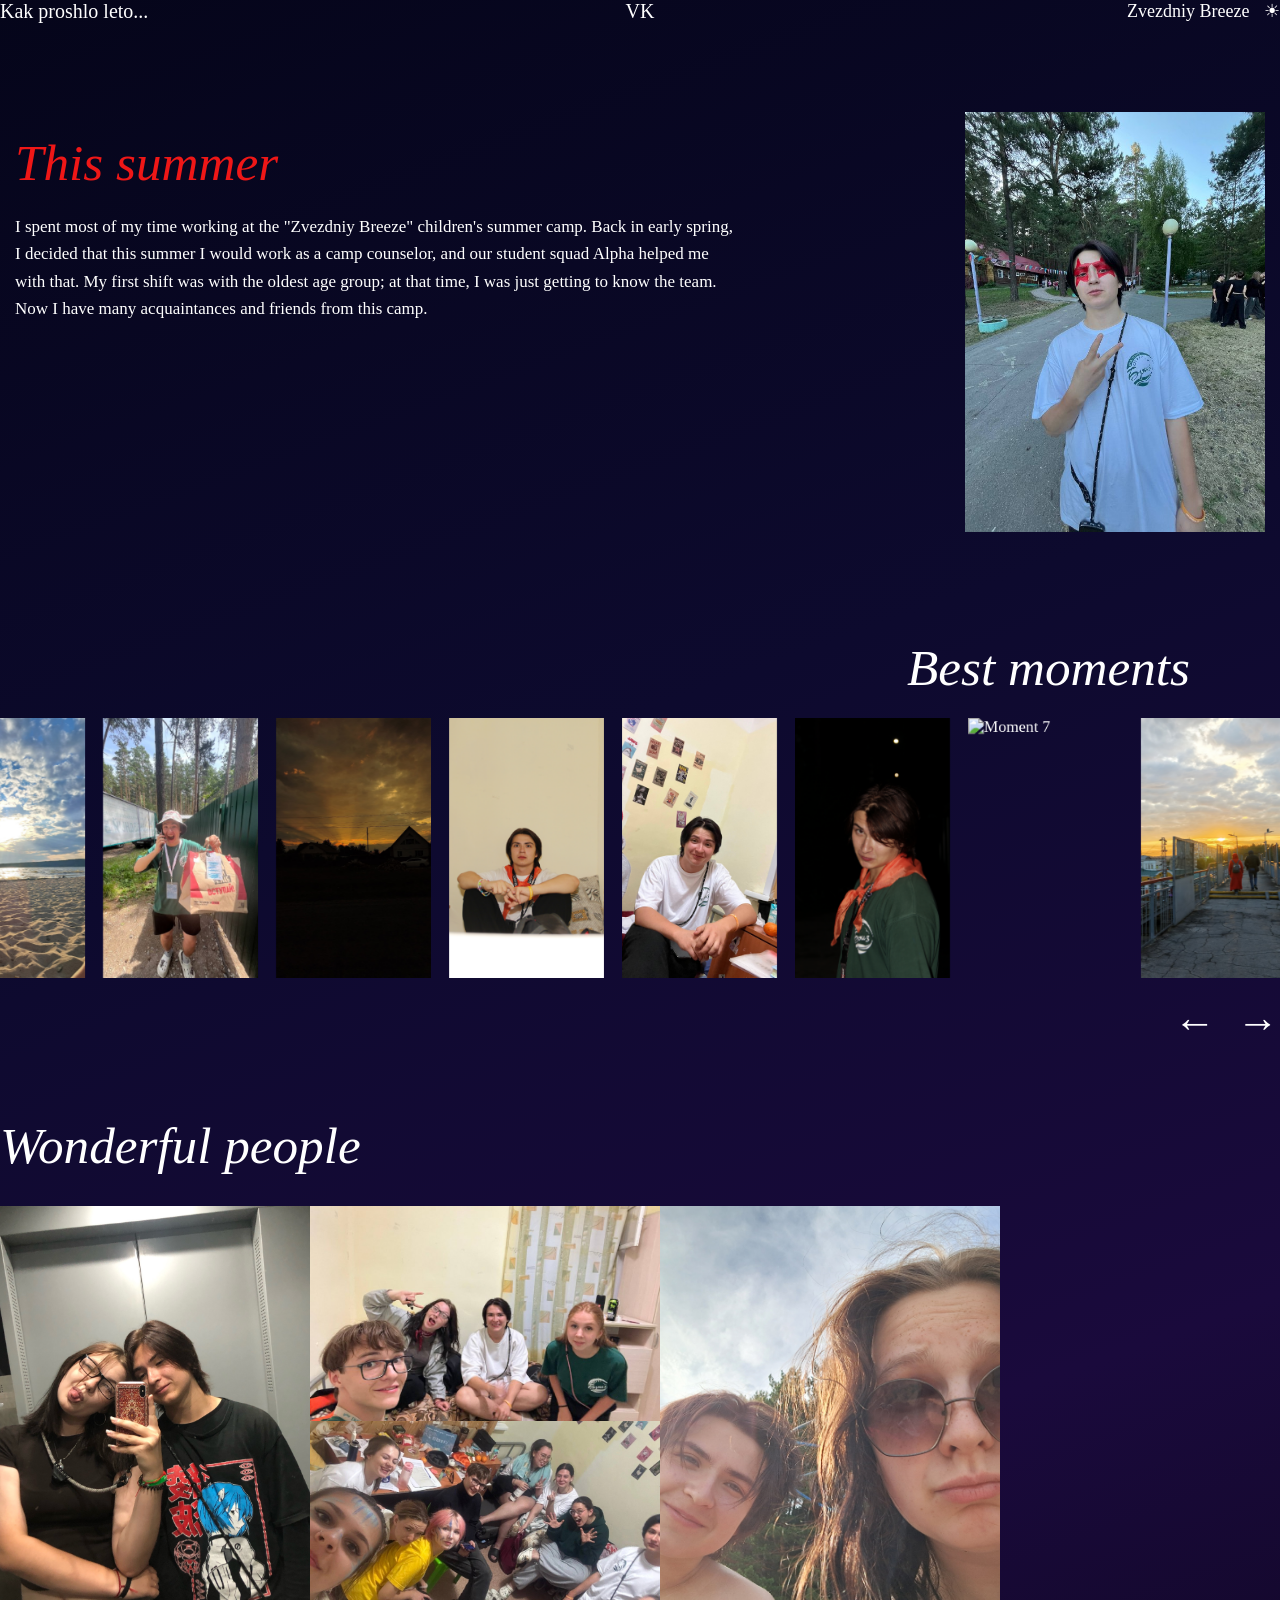
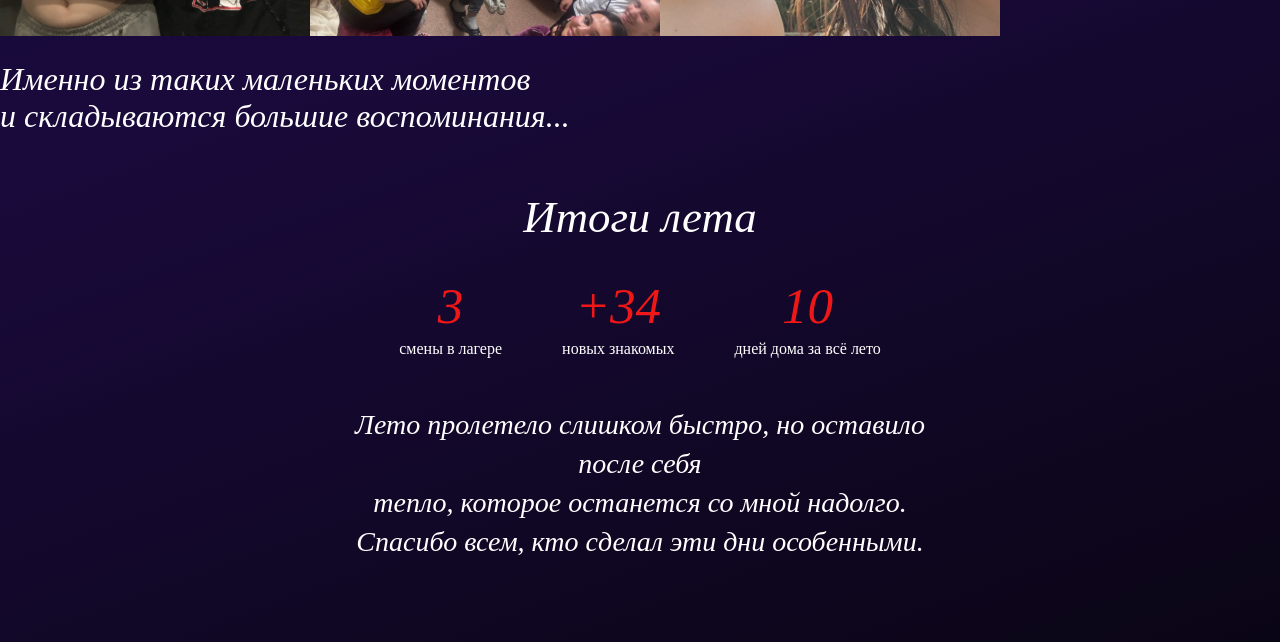
==== commit 7d6b327d: "Add files via upload" ====
--- a/index.html
+++ b/index.html
@@ -1,235 +1,105 @@
-<!DOCTYPE html>
+<!doctype html>
 <html lang="ru">
+  <head>
+    <meta charset="UTF-8" />
+    <meta name="viewport" content="width=device-width, initial-scale=1.0" />
+    <title>My summer</title>
+    <link rel="stylesheet" href="style.css" />
+  </head>
 
-<head>
-    <meta charset="UTF-8">
+  <body>
+    <main class="page">
+      <section class="hero">
+        <header class="nav">
+          <div class="nav__left">Kak proshlo leto...</div>
+          <div class="nav__center">VK</div>
+          <div class="nav__right">
+            Zvezdniy Breeze
+            <button class="nav__theme-btn" id="themeButton" type="button">☀</button>
+          </div>
+        </header>
 
-    <meta
-        name="viewport"
-        content="width=device-width, initial-scale=1.0"
-    >
+        <div class="osnova__content">
+          <div class="osnova__intro">
+            <h1 class="osnova__title">This summer</h1>
+            <p class="osnova__text">
+              I spent most of my time working at the "Zvezdniy Breeze"
+              children's summer camp. Back in early spring, I decided that this
+              summer I would work as a camp counselor, and our student squad
+              Alpha helped me with that. My first shift was with the oldest age
+              group; at that time, I was just getting to know the team. Now I
+              have many acquaintances and friends from this camp.
+            </p>
+          </div>
 
-    <title>Твой момент</title>
+          <div class="osnova__foto">
+            <img class="osnova__foto-img" src="img1.jpg" alt="Portrait moment" />
+          </div>
+        </div>
 
-    <link rel="stylesheet" href="style.css">
-</head>
+        <section class="moments">
+          <h2 class="moments__title">Best moments</h2>
 
-
-<body>
-
-    <main class="site">
-
-        <section class="hero">
-
-
-            <!-- =====================================
-                 ВЕРХНЯЯ СТРОКА
-            ====================================== -->
-
-            <header class="topbar">
-
-                <div class="topbar-left">
-                    Kak proshlo leto...
-                </div>
-
-                <div class="topbar-center">
-                    VK
-                </div>
-
-                <div class="topbar-right">
-                    Zvezdniy Breeze
-                </div>
-
-            </header>
-
-
-
-            <!-- =====================================
-                 ПЕРВЫЙ БЛОК
-            ====================================== -->
-
-            <div class="hero-content">
-
-
-                <div class="intro">
-
-                    <h1>
-                        This summer
-                    </h1>
-
-
-                    <p>
-                        I spent most of my time working at the "Zvezdniy Breeze"
-                        children's summer camp. Back in early spring, I decided
-                        that this summer I would work as a camp counselor, and our
-                        student squad Alpha helped me with that. My first shift was
-                        with the oldest age group; at that time, I was just getting to
-                        know the team. Now I have many acquaintances and friends from
-                        this camp.
-                    </p>
-
-                </div>
-
-
-
-                <div class="portrait-wrap">
-
-                    <img
-                        src="img1.jpg"
-                        alt="Moment"
-                    >
-
-                </div>
-
+          <div class="moments__carousel">
+            <div class="moments__window">
+              <div class="moments__track" id="momentsTrack">
+                <img class="moments__slide" src="img2.jpg" alt="Moment 1" />
+                <img class="moments__slide" src="img3.jpg" alt="Moment 2" />
+                <img class="moments__slide" src="img4.jpg" alt="Moment 3" />
+                <img class="moments__slide" src="img5.jpg" alt="Moment 4" />
+                <img class="moments__slide" src="img6.jpg" alt="Moment 5" />
+                <img class="moments__slide" src="img7.jpg" alt="Moment 6" />
+                <img class="moments__slide" src="img8.jpg" alt="Moment 7" />
+                <img class="moments__slide" src="img9.jpg" alt="Moment 8" />
+              </div>
             </div>
 
-
-
-            <!-- =====================================
-                 BEST MOMENTS
-            ====================================== -->
-
-            <section class="moments">
-
-                <h2>
-                    Best moments
-                </h2>
-
-
-                <div class="carousel-wrap">
-
-
-                    <div class="carousel-window">
-
-                        <div
-                            class="carousel-track"
-                            id="momentsTrack"
-                        >
-
-                            <img
-                                src="img2.jpg"
-                                alt="Moment 1"
-                            >
-
-                            <img
-                                src="img3.jpg"
-                                alt="Moment 2"
-                            >
-
-                            <img
-                                src="img4.jpg"
-                                alt="Moment 3"
-                            >
-
-                            <img
-                                src="img5.jpg"
-                                alt="Moment 4"
-                            >
-
-                            <img
-                                src="img6.jpg"
-                                alt="Moment 5"
-                            >
-
-                            <img
-                                src="img7.jpg"
-                                alt="Moment 6"
-                            >
-
-                            <img
-                                src="img8.jpg"
-                                alt="Moment 7"
-                            >
-
-                            <img
-                                src="img9.jpg"
-                                alt="Moment 8"
-                            >
-
-                        </div>
-
-                    </div>
-
-
-
-                    <div class="carousel-controls">
-
-                        <button
-                            class="arrow"
-                            id="prevMoment"
-                            aria-label="Предыдущие фотографии"
-                        >
-                            ←
-                        </button>
-
-
-                        <button
-                            class="arrow"
-                            id="nextMoment"
-                            aria-label="Следующие фотографии"
-                        >
-                            →
-                        </button>
-
-                    </div>
-
-                </div>
-
-            </section>
-
-
-
-            <!-- =====================================
-                 WONDERFUL PEOPLE
-            ====================================== -->
-
-            <section class="people">
-
-                <h2>
-                    Wonderful people
-                </h2>
-
-
-                <div class="people-grid">
-
-                    <img
-                        src="img10.jpg"
-                        alt="Люди"
-                    >
-
-                    <img
-                        src="img11.jpg"
-                        alt="Люди"
-                    >
-
-                    <img
-                        src="img12.jpg"
-                        alt="Люди"
-                    >
-
-                    <img
-                        src="img13.jpg"
-                        alt="Люди"
-                    >
-
-                </div>
-
-
-                <p class="ending">
-                    Именно из таких маленьких моментов<br>
-                    и складываются большие воспоминания...
-                </p>
-
-            </section>
-
-
+            <div class="moments__controls">
+              <button class="moments__arrow" id="prevMoment" type="button" aria-label="Предыдущие фотографии">←</button>
+              <button class="moments__arrow" id="nextMoment" type="button" aria-label="Следующие фотографии">→</button>
+            </div>
+          </div>
         </section>
 
+        <section class="people">
+          <h2 class="people__title">Wonderful people</h2>
+          <div class="people__grid">
+            <img class="people__item people__item--tall-left" src="img10.jpg" alt="People group 1" />
+            <img class="people__item people__item--top" src="img11.jpg" alt="People group 2" />
+            <img class="people__item people__item--bottom" src="img12.jpg" alt="People group 3" />
+            <img class="people__item people__item--tall-right" src="img13.jpg" alt="People group 4" />
+          </div>
+          <p class="people__ending">
+            Именно из таких маленьких моментов<br />
+            и складываются большие воспоминания...
+          </p>
+        </section>
+      </section>
+
+      <footer class="footer">
+        <h2 class="footer__title">Итоги лета</h2>
+        <div class="footer__stats">
+          <div class="footer__stat">
+            <span class="footer__stat-number">3</span>
+            <span class="footer__stat-label">смены в лагере</span>
+          </div>
+          <div class="footer__stat">
+            <span class="footer__stat-number">+34</span>
+            <span class="footer__stat-label">новых знакомых</span>
+          </div>
+          <div class="footer__stat">
+            <span class="footer__stat-number">10</span>
+            <span class="footer__stat-label">дней дома за всё лето</span>
+          </div>
+        </div>
+        <p class="footer__text">
+          Лето пролетело слишком быстро, но оставило после себя<br />
+          тепло, которое останется со мной надолго.<br />
+          Спасибо всем, кто сделал эти дни особенными.
+        </p>
+      </footer>
     </main>
 
-
     <script src="script.js"></script>
-
-</body>
-
-</html>+  </body>
+</html>
--- a/style.css
+++ b/style.css
@@ -1,1014 +1,659 @@
-/* ==================================================
-   СБРОС
-================================================== */
-
 * {
-    box-sizing: border-box;
-
+  box-sizing: border-box;
+  margin: 0;
+  padding: 0;
+}
+
+html {
+  width: 100%;
+  min-height: 100%;
+  scroll-behavior: smooth;
+}
+
+body {
+  width: 100%;
+  min-height: 100vh;
+  background: linear-gradient(160deg, #05051a 0%, #0d0a2e 35%, #1a0a3c 65%, #0a0515 100%);
+  color: #fff;
+  overflow-x: hidden;
+  font-family: Georgia, "Times New Roman", serif;
+}
+
+/* Светлая тема — закатный градиент - ИИ*/
+body.light {
+  background: linear-gradient(160deg, #ff9a56 0%, #ff6b6b 30%, #f7c59f 60%, #ffe8d6 100%);
+  color: #1a1a1a;
+}
+
+body.light .page,
+body.light .hero {
+  background: transparent;
+}
+
+body.light .hero__text,
+body.light .moments__title,
+body.light .people__title,
+body.light .people__ending,
+body.light .topbar,
+body.light .footer__title,
+body.light .footer__stat-label,
+body.light .footer__text {
+  color: #1a1a1a;
+}
+
+body.light .moments__arrow {
+  color: #1a1a1a;
+}
+
+body.light .hero__title {
+  color: #c41e1e;
+}
+
+body.light .hero__portrait {
+  background: #f0e6d8;
+}
+
+body.light .footer__stat-number {
+  color: #c41e1e;
+}
+
+.page {
+  position: relative;
+  width: 100%;
+  max-width: 1920px;
+  min-height: 100%;
+  margin: 0 auto;
+  background: transparent;
+  overflow: hidden;
+}
+
+.osnova {
+  position: relative;
+  width: 100%;
+  min-height: 1080px;
+  padding: 35px 70px 80px;
+  background: transparent;
+  overflow: hidden;
+}
+
+/* ВЕРХ */
+.nav {
+  display: flex;
+  align-items: center;
+  width: 100%;
+  color: #fff;
+  font-family: "Brush Script MT", "Segoe Print", cursive;
+  font-size: 20px;
+  line-height: 1;
+  white-space: nowrap;
+}
+
+.nav__left {
+  width: 33.333%;
+}
+
+.nav__center {
+  width: 33.333%;
+  text-align: center;
+}
+
+.nav__right {
+  width: 33.333%;
+  text-align: right;
+  font-size: 18px;
+}
+
+.nav__theme-btn {
+  margin-left: 10px;
+  padding: 0;
+  border: none;
+  background: transparent;
+  color: inherit;
+  cursor: pointer;
+  font-size: 18px;
+}
+
+/* ========== HERO CONTENT ========== */
+.osnova__content {
+  display: grid;
+  grid-template-columns: minmax(0, 1fr) 300px;
+  column-gap: 90px;
+  align-items: start;
+  width: 100%;
+  max-width: 1250px;
+  margin: 90px auto 0;
+  animation: fadeUp 0.8s ease both;
+}
+
+.osnova__intro {
+  min-width: 0;
+  padding-top: 25px;
+}
+
+.osnova__title,
+.people__title,
+.moments__title,
+.footer__title {
+  font-family: "Brush Script MT", "Segoe Print", cursive;
+  font-weight: 400;
+  font-style: italic;
+}
+
+.osnova__title {
+  margin-bottom: 25px;
+  color: #ef1717;
+  font-size: clamp(40px, 4vw, 64px);
+  line-height: 1;
+}
+
+.osnova__text {
+  max-width: 720px;
+  color: #fff;
+  font-family: "Segoe Print", "Comic Sans MS", cursive;
+  font-size: 17px;
+  line-height: 1.6;
+  text-align: left;
+}
+
+.osnova__foto {
+  width: 300px;
+  height: 420px;
+  overflow: hidden;
+  background: #111;
+}
+
+.osnova__foto-img {
+  display: block;
+  width: 100%;
+  height: 100%;
+  object-fit: cover;
+  transition: transform 0.5s ease, filter 0.5s ease;
+}
+/* ИИ */
+.osnova__foto:hover .osnova__foto-img {
+  transform: scale(1.035);
+  filter: brightness(1.08);
+}
+
+/* BEST MOMENTS */
+.moments {
+  position: relative;
+  width: 100%;
+  margin-top: 110px;
+  animation: fadeUp 0.8s ease 0.15s both;
+}
+
+.moments__title {
+  width: max-content;
+  margin: 0 90px 25px auto;
+  color: #fff;
+  font-size: clamp(40px, 4vw, 60px);
+  line-height: 1;
+  white-space: nowrap;
+}
+
+.moments__carousel {
+  position: relative;
+  width: calc(100% + 140px);
+  margin-left: -70px;
+  overflow: hidden;
+}
+
+.moments__window {
+  width: 100%;
+  overflow: hidden;
+}
+
+.moments__track {
+  display: flex;
+  gap: 18px;
+  width: max-content;
+  transform: translate3d(0, 0, 0);
+  transition: transform 0.55s cubic-bezier(0.22, 0.61, 0.36, 1);
+  will-change: transform;
+  cursor: default;
+}
+
+.moments__slide {
+  display: block;
+  flex: 0 0 155px;
+  width: 155px;
+  height: 260px;
+  object-fit: cover;
+  user-select: none;
+  -webkit-user-drag: none;
+  cursor: pointer;
+  transition: transform 0.35s ease, filter 0.35s ease;
+}
+
+.moments__slide:hover {
+  transform: translateY(-8px) scale(1.025);
+  filter: brightness(1.1);
+}
+
+.moments__controls {
+  display: flex;
+  justify-content: flex-end;
+  align-items: center;
+  gap: 18px;
+  padding: 22px 70px 0 0;
+}
+
+.moments__arrow {
+  display: flex;
+  align-items: center;
+  justify-content: center;
+  width: 45px;
+  height: 45px;
+  padding: 0;
+  border: none;
+  background: transparent;
+  color: #fff;
+  cursor: pointer;
+  font-family: Arial, sans-serif;
+  font-size: 42px;
+  font-weight: 200;
+  line-height: 1;
+  transition: transform 0.2s ease, opacity 0.2s ease;
+}
+
+.moments__arrow:hover {
+  transform: scale(1.2);
+  opacity: 0.7;
+}
+
+.moments__arrow:active {
+  transform: scale(0.85);
+}
+
+/* WP */
+.people {
+  width: 100%;
+  margin-top: 75px;
+  animation: fadeUp 0.8s ease 0.3s both;
+}
+
+.people__title {
+  margin-bottom: 35px;
+  color: #fff;
+  font-size: clamp(40px, 4vw, 60px);
+  line-height: 1;
+}
+
+.people__grid {
+  position: relative;
+  display: block;
+  width: 100%;
+  max-width: 1000px;
+  height: 430px;
+  overflow: hidden;
+}
+
+.people__item {
+  position: absolute;
+  display: block;
+  object-fit: cover;
+  cursor: pointer;
+  transition: transform 0.4s ease, filter 0.4s ease;
+}
+
+.people__item:hover {
+  z-index: 5;
+  transform: scale(1.025);
+  filter: brightness(1.08);
+}
+
+.people__item--tall-left {
+  left: 0;
+  top: 0;
+  width: 31%;
+  height: 100%;
+}
+
+.people__item--top {
+  left: 31%;
+  top: 0;
+  width: 35%;
+  height: 50%;
+}
+
+.people__item--bottom {
+  left: 31%;
+  top: 50%;
+  width: 35%;
+  height: 50%;
+}
+
+.people__item--tall-right {
+  left: 66%;
+  top: 0;
+  width: 34%;
+  height: 100%;
+}
+
+.people__ending {
+  margin-top: 25px;
+  color: #fff;
+  font-family: "Brush Script MT", "Segoe Print", cursive;
+  font-size: clamp(25px, 2.5vw, 38px);
+  font-style: italic;
+  line-height: 1.15;
+}
+
+/* PODVAL */
+.footer {
+  width: 100%;
+  padding: 60px 70px 80px;
+  text-align: center;
+  animation: fadeUp 0.8s ease 0.4s both;
+}
+
+.footer__title {
+  margin-bottom: 40px;
+  color: #fff;
+  font-size: clamp(36px, 3.5vw, 52px);
+  line-height: 1;
+}
+
+.footer__stats {
+  display: flex;
+  justify-content: center;
+  gap: 60px;
+  flex-wrap: wrap;
+  margin-bottom: 45px;
+}
+
+.footer__stat {
+  display: flex;
+  flex-direction: column;
+  align-items: center;
+  gap: 8px;
+}
+
+.footer__stat-number {
+  color: #ef1717;
+  font-family: "Brush Script MT", "Segoe Print", cursive;
+  font-size: clamp(42px, 4vw, 64px);
+  font-style: italic;
+  line-height: 1;
+}
+
+.footer__stat-label {
+  color: #fff;
+  font-family: "Segoe Print", "Comic Sans MS", cursive;
+  font-size: 16px;
+  line-height: 1.3;
+}
+
+.footer__text {
+  max-width: 640px;
+  margin: 0 auto;
+  color: #fff;
+  font-family: "Brush Script MT", "Segoe Print", cursive;
+  font-size: clamp(20px, 2.2vw, 28px);
+  font-style: italic;
+  line-height: 1.4;
+}
+
+@keyframes fadeUp {
+  from {
+    opacity: 0;
+    transform: translateY(25px);
+  }
+  to {
+    opacity: 1;
+    transform: translateY(0);
+  }
+}
+
+/* adaptiv - ii */
+@media (max-width: 1200px) {
+  .hero {
+    padding: 30px 45px 60px;
+  }
+
+  .hero__content {
+    grid-template-columns: minmax(0, 1fr) 250px;
+    column-gap: 50px;
+    margin-top: 65px;
+  }
+
+  .hero__portrait {
+    width: 250px;
+    height: 350px;
+  }
+
+  .hero__text {
+    font-size: 14px;
+  }
+
+  .moments__carousel {
+    width: calc(100% + 90px);
+    margin-left: -45px;
+  }
+
+  .moments__slide {
+    flex-basis: 125px;
+    width: 125px;
+    height: 210px;
+  }
+
+  .people__grid {
+    height: 350px;
+  }
+
+  .footer {
+    padding: 50px 45px 60px;
+  }
+
+  .footer__stats {
+    gap: 40px;
+  }
+}
+
+/* MOBILKA */
+@media (max-width: 600px) {
+  .page {
+    max-width: none;
     margin: 0;
-    padding: 0;
-}
-
-
-/* ==================================================
-   ОСНОВА СТРАНИЦЫ
-
-   Десктоп:
-   1920px × 1080px
-
-   Вся страница чёрная,
-   поэтому серых рамок быть не должно.
-================================================== */
-
-html {
+  }
+
+  .hero {
+    min-height: 100vh;
+    padding: 18px 16px 45px;
+  }
+
+  .topbar {
+    font-size: 14px;
+    gap: 5px;
+  }
+
+  .topbar__right {
+    font-size: 11px;
+  }
+
+  .topbar__theme-btn {
+    font-size: 13px;
+    margin-left: 6px;
+  }
+
+  .hero__content {
+    grid-template-columns: minmax(0, 1fr) 115px;
+    column-gap: 18px;
+    margin-top: 45px;
+  }
+
+  .hero__intro {
+    padding-top: 5px;
+  }
+
+  .hero__title {
+    margin-bottom: 16px;
+    font-size: 32px;
+  }
+
+  .hero__text {
+    font-size: 9px;
+    line-height: 1.45;
+  }
+
+  .hero__portrait {
+    width: 115px;
+    height: 165px;
+  }
+
+  .moments {
+    margin-top: 65px;
+  }
+
+  .moments__title {
+    margin: 0 5px 18px auto;
+    font-size: 30px;
+  }
+
+  .moments__carousel {
+    width: calc(100% + 32px);
+    margin-left: -16px;
+  }
+
+  .moments__track {
+    gap: 9px;
+  }
+
+  .moments__slide {
+    flex: 0 0 68px;
+    width: 68px;
+    height: 118px;
+  }
+
+  .moments__controls {
+    gap: 5px;
+    padding: 8px 20px 0 0;
+  }
+
+  .moments__arrow {
+    width: 30px;
+    height: 30px;
+    font-size: 27px;
+  }
+
+  .people {
+    margin-top: 35px;
+  }
+
+  .people__title {
+    margin-bottom: 16px;
+    font-size: 31px;
+  }
+
+  .people__grid {
     width: 100%;
-    min-height: 100%;
-
-    background: #000;
-
-    scroll-behavior: smooth;
-}
-
-
-body {
-    width: 100%;
-    min-height: 100vh;
-
-    margin: 0;
-    padding: 0;
-
-    background: #000;
-
-    color: #fff;
-
-    overflow-x: hidden;
-
-    font-family:
-        Georgia,
-        "Times New Roman",
-        serif;
-}
-
-
-/* ==================================================
-   ОСНОВНАЯ ОБЛАСТЬ САЙТА
-================================================== */
-
-.site {
-    position: relative;
-
-    width: 100%;
-    max-width: 1920px;
-
-    min-height: 100vh;
-
-    margin: 0 auto;
-
-    background: #000;
-
-    overflow: hidden;
-}
-
-
-/* ==================================================
-   ОСНОВНАЯ СЕКЦИЯ
-================================================== */
-
-.hero {
-    position: relative;
-
-    width: 100%;
-
-    min-height: 1080px;
-
-    padding:
-        35px
-        70px
-        80px;
-
-    background: #000;
-
-    overflow: hidden;
-}
-
-
-/* ==================================================
-   ВЕРХНЯЯ ПАНЕЛЬ
-================================================== */
-
-.topbar {
-    display: flex;
-
-    align-items: center;
-
-    width: 100%;
-
-    color: #fff;
-
-    font-family:
-        "Brush Script MT",
-        "Segoe Print",
-        cursive;
-
+    height: 190px;
+  }
+
+  .people__ending {
+    margin-top: 12px;
     font-size: 20px;
-
-    line-height: 1;
-
-    white-space: nowrap;
-}
-
-
-/* Левый текст */
-
-.topbar-left {
-    width: 33.333%;
-}
-
-
-/* VK */
-
-.topbar-center {
-    width: 33.333%;
-
-    text-align: center;
-}
-
-
-/* Zvezdniy Breeze */
-
-.topbar-right {
-    width: 33.333%;
-
-    text-align: right;
-
+  }
+
+  .footer {
+    padding: 40px 16px 50px;
+  }
+
+  .footer__title {
+    margin-bottom: 28px;
+    font-size: 28px;
+  }
+
+  .footer__stats {
+    gap: 24px;
+    margin-bottom: 30px;
+  }
+
+  .footer__stat-number {
+    font-size: 36px;
+  }
+
+  .footer__stat-label {
+    font-size: 13px;
+  }
+
+  .footer__text {
     font-size: 18px;
-}
-
-
-/* ==================================================
-   ВЕРХНИЙ БЛОК
-================================================== */
-
-.hero-content {
-    display: grid;
-
-    grid-template-columns:
-        minmax(0, 1fr)
-        300px;
-
-    column-gap: 90px;
-
-    align-items: start;
-
-    width: 100%;
-
-    max-width: 1250px;
-
-    margin:
-        90px
-        auto
-        0;
-
-    animation:
-        fadeUp
-        .8s
-        ease
-        both;
-}
-
-
-/* ==================================================
-   ТЕКСТ
-================================================== */
-
-.intro {
-    min-width: 0;
-
-    padding-top: 25px;
-}
-
-
-.intro h1,
-.people h2,
-.moments h2 {
-    font-family:
-        "Brush Script MT",
-        "Segoe Print",
-        cursive;
-
-    font-weight: 400;
-
-    font-style: italic;
-}
-
-
-/* Заголовок This summer */
-
-.intro h1 {
-    margin-bottom: 25px;
-
-    color: #ef1717;
-
-    font-size:
-        clamp(
-            40px,
-            4vw,
-            64px
-        );
-
-    line-height: 1;
-}
-
-
-/* Основной текст */
-
-.intro p {
-    max-width: 720px;
-
-    color: #fff;
-
-    font-family:
-        "Segoe Print",
-        "Comic Sans MS",
-        cursive;
-
-    font-size: 17px;
-
-    line-height: 1.6;
-
-    text-align: left;
-}
-
-
-/* ==================================================
-   ФОТОГРАФИЯ СПРАВА
-================================================== */
-
-.portrait-wrap {
-    width: 300px;
-
-    height: 420px;
-
-    overflow: hidden;
-
-    background: #111;
-}
-
-
-.portrait-wrap img {
-    display: block;
-
-    width: 100%;
-    height: 100%;
-
-    object-fit: cover;
-
-    transition:
-        transform .5s ease,
-        filter .5s ease;
-}
-
-
-.portrait-wrap:hover img {
-    transform: scale(1.035);
-
-    filter: brightness(1.08);
-}
-
-
-/* ==================================================
-   BEST MOMENTS
-================================================== */
-
-.moments {
-    position: relative;
-
-    width: 100%;
-
-    margin-top: 110px;
-
-    animation:
-        fadeUp
-        .8s
-        ease
-        .15s
-        both;
-}
-
-
-.moments h2 {
-    width: max-content;
-
-    margin:
-        0
-        90px
-        25px
-        auto;
-
-    color: #fff;
-
-    font-size:
-        clamp(
-            40px,
-            4vw,
-            60px
-        );
-
-    line-height: 1;
-
-    white-space: nowrap;
-}
-
-
-/* ==================================================
-   КАРУСЕЛЬ
-
-   Она специально немного шире основной области,
-   чтобы фотографии визуально доходили до края.
-================================================== */
-
-.carousel-wrap {
-    position: relative;
-
-    width: calc(100% + 140px);
-
-    margin-left: -70px;
-
-    overflow: hidden;
-}
-
-
-.carousel-window {
-    width: 100%;
-
-    overflow: hidden;
-}
-
-
-/* ==================================================
-   ЛЕНТА КАРУСЕЛИ
-================================================== */
-
-.carousel-track {
-    display: flex;
-
+  }
+}
+
+/* minimobilka */
+@media (max-width: 380px) {
+  .hero {
+    padding: 15px 12px 40px;
+  }
+
+  .topbar {
+    font-size: 12px;
+  }
+
+  .topbar__right {
+    font-size: 9px;
+  }
+
+  .hero__content {
+    grid-template-columns: minmax(0, 1fr) 95px;
+    column-gap: 12px;
+  }
+
+  .hero__portrait {
+    width: 95px;
+    height: 145px;
+  }
+
+  .hero__title {
+    font-size: 28px;
+  }
+
+  .hero__text {
+    font-size: 8px;
+  }
+
+  .moments__title {
+    font-size: 27px;
+  }
+
+  .moments__slide {
+    flex-basis: 62px;
+    width: 62px;
+    height: 108px;
+  }
+
+  .people__grid {
+    height: 170px;
+  }
+
+  .people__ending {
+    font-size: 18px;
+  }
+
+  .footer {
+    padding: 30px 12px 40px;
+  }
+
+  .footer__title {
+    font-size: 24px;
+  }
+
+  .footer__stats {
     gap: 18px;
-
-    width: max-content;
-
-    transform:
-        translate3d(
-            0,
-            0,
-            0
-        );
-
-    transition:
-        transform
-        .55s
-        cubic-bezier(
-            .22,
-            .61,
-            .36,
-            1
-        );
-
-    will-change: transform;
-
-    cursor: default;
-}
-
-
-/* ==================================================
-   ФОТОГРАФИИ КАРУСЕЛИ
-================================================== */
-
-.carousel-track img {
-    display: block;
-
-    flex:
-        0 0 155px;
-
-    width: 155px;
-
-    height: 260px;
-
-    object-fit: cover;
-
-    user-select: none;
-
-    -webkit-user-drag: none;
-
-    cursor: pointer;
-
-    transition:
-        transform .35s ease,
-        filter .35s ease;
-}
-
-
-.carousel-track img:hover {
-    transform:
-        translateY(-8px)
-        scale(1.025);
-
-    filter:
-        brightness(1.1);
-}
-
-
-/* ==================================================
-   СТРЕЛКИ
-================================================== */
-
-.carousel-controls {
-    display: flex;
-
-    justify-content: flex-end;
-
-    align-items: center;
-
-    gap: 18px;
-
-    padding:
-        22px
-        70px
-        0
-        0;
-}
-
-
-.arrow {
-    display: flex;
-
-    align-items: center;
-    justify-content: center;
-
-    width: 45px;
-    height: 45px;
-
-    padding: 0;
-
-    border: none;
-
-    background: transparent;
-
-    color: #fff;
-
-    cursor: pointer;
-
-    font-family: Arial, sans-serif;
-
-    font-size: 42px;
-
-    font-weight: 200;
-
-    line-height: 1;
-
-    transition:
-        transform .2s ease,
-        opacity .2s ease;
-}
-
-
-.arrow:hover {
-    transform: scale(1.2);
-
-    opacity: .7;
-}
-
-
-.arrow:active {
-    transform: scale(.85);
-}
-
-
-/* ==================================================
-   WONDERFUL PEOPLE
-================================================== */
-
-.people {
-    width: 100%;
-
-    margin-top: 75px;
-
-    animation:
-        fadeUp
-        .8s
-        ease
-        .3s
-        both;
-}
-
-
-.people h2 {
-    margin-bottom: 35px;
-
-    color: #fff;
-
-    font-size:
-        clamp(
-            40px,
-            4vw,
-            60px
-        );
-
-    line-height: 1;
-}
-
-
-/* ==================================================
-   КОЛЛАЖ
-================================================== */
-
-.people-grid {
-    position: relative;
-
-    display: block;
-
-    width: 100%;
-
-    max-width: 1000px;
-
-    height: 430px;
-
-    overflow: hidden;
-}
-
-
-/* Все фотографии */
-
-.people-grid img {
-    position: absolute;
-
-    display: block;
-
-    object-fit: cover;
-
-    cursor: pointer;
-
-    transition:
-        transform .4s ease,
-        filter .4s ease;
-}
-
-
-.people-grid img:hover {
-    z-index: 5;
-
-    transform: scale(1.025);
-
-    filter: brightness(1.08);
-}
-
-
-/* ==================================================
-   ПЕРВАЯ ФОТОГРАФИЯ
-================================================== */
-
-.people-grid img:nth-child(1) {
-    left: 0;
-    top: 0;
-
-    width: 31%;
-    height: 100%;
-}
-
-
-/* ==================================================
-   ВТОРАЯ ФОТОГРАФИЯ
-================================================== */
-
-.people-grid img:nth-child(2) {
-    left: 31%;
-    top: 0;
-
-    width: 35%;
-    height: 50%;
-}
-
-
-/* ==================================================
-   ТРЕТЬЯ ФОТОГРАФИЯ
-================================================== */
-
-.people-grid img:nth-child(3) {
-    left: 31%;
-    top: 50%;
-
-    width: 35%;
-    height: 50%;
-}
-
-
-/* ==================================================
-   ЧЕТВЁРТАЯ ФОТОГРАФИЯ
-================================================== */
-
-.people-grid img:nth-child(4) {
-    left: 66%;
-    top: 0;
-
-    width: 34%;
-    height: 100%;
-}
-
-
-/* ==================================================
-   ЗАКЛЮЧИТЕЛЬНЫЙ ТЕКСТ
-================================================== */
-
-.ending {
-    margin-top: 25px;
-
-    color: #fff;
-
-    font-family:
-        "Brush Script MT",
-        "Segoe Print",
-        cursive;
-
-    font-size:
-        clamp(
-            25px,
-            2.5vw,
-            38px
-        );
-
-    font-style: italic;
-
-    line-height: 1.15;
-}
-
-
-/* ==================================================
-   АНИМАЦИЯ ПОЯВЛЕНИЯ
-================================================== */
-
-@keyframes fadeUp {
-
-    from {
-        opacity: 0;
-
-        transform:
-            translateY(25px);
-    }
-
-    to {
-        opacity: 1;
-
-        transform:
-            translateY(0);
-    }
-
-}
-
-
-/* ==================================================
-   ПЛАНШЕТ
-================================================== */
-
-@media (max-width: 1200px) {
-
-    .hero {
-        padding:
-            30px
-            45px
-            60px;
-    }
-
-
-    .hero-content {
-        grid-template-columns:
-            minmax(0, 1fr)
-            250px;
-
-        column-gap: 50px;
-
-        margin-top: 65px;
-    }
-
-
-    .portrait-wrap {
-        width: 250px;
-
-        height: 350px;
-    }
-
-
-    .intro p {
-        font-size: 14px;
-    }
-
-
-    .carousel-wrap {
-        width: calc(100% + 90px);
-
-        margin-left: -45px;
-    }
-
-
-    .carousel-track img {
-        flex-basis: 125px;
-
-        width: 125px;
-
-        height: 210px;
-    }
-
-
-    .people-grid {
-        height: 350px;
-    }
-
-}
-
-
-/* ==================================================
-   МОБИЛЬНАЯ ВЕРСИЯ
-================================================== */
-
-@media (max-width: 600px) {
-
-    html,
-    body {
-        width: 100%;
-
-        min-height: 100%;
-
-        background: #000;
-    }
-
-
-    .site {
-        width: 100%;
-
-        max-width: none;
-
-        margin: 0;
-
-        background: #000;
-
-        overflow: hidden;
-    }
-
-
-    .hero {
-        width: 100%;
-
-        min-height: 100vh;
-
-        padding:
-            18px
-            16px
-            45px;
-    }
-
-
-    /* -----------------------------------------
-       Верхняя строка
-    ----------------------------------------- */
-
-    .topbar {
-        font-size: 14px;
-
-        gap: 5px;
-    }
-
-
-    .topbar-left,
-    .topbar-center,
-    .topbar-right {
-        width: 33.333%;
-    }
-
-
-    .topbar-center {
-        text-align: center;
-    }
-
-
-    .topbar-right {
-        font-size: 11px;
-
-        text-align: right;
-    }
-
-
-    /* -----------------------------------------
-       Верхний блок
-    ----------------------------------------- */
-
-    .hero-content {
-        display: grid;
-
-        grid-template-columns:
-            minmax(0, 1fr)
-            115px;
-
-        column-gap: 18px;
-
-        width: 100%;
-
-        margin-top: 45px;
-    }
-
-
-    .intro {
-        padding-top: 5px;
-    }
-
-
-    .intro h1 {
-        margin-bottom: 16px;
-
-        font-size: 32px;
-    }
-
-
-    .intro p {
-        font-size: 9px;
-
-        line-height: 1.45;
-    }
-
-
-    .portrait-wrap {
-        width: 115px;
-
-        height: 165px;
-    }
-
-
-    /* -----------------------------------------
-       Best moments
-    ----------------------------------------- */
-
-    .moments {
-        margin-top: 65px;
-    }
-
-
-    .moments h2 {
-        margin:
-            0
-            5px
-            18px
-            auto;
-
-        font-size: 30px;
-    }
-
-
-    /* -----------------------------------------
-       Карусель
-    ----------------------------------------- */
-
-    .carousel-wrap {
-        width: calc(100% + 70px);
-
-        margin-left: -16px;
-    }
-
-
-    .carousel-track {
-        gap: 9px;
-    }
-
-
-    .carousel-track img {
-        flex:
-            0 0 68px;
-
-        width: 68px;
-
-        height: 118px;
-    }
-
-
-    .carousel-controls {
-        gap: 5px;
-
-        padding:
-            8px
-            20px
-            0
-            0;
-    }
-
-
-    .arrow {
-        width: 30px;
-
-        height: 30px;
-
-        font-size: 27px;
-    }
-
-
-    /* -----------------------------------------
-       Wonderful people
-    ----------------------------------------- */
-
-    .people {
-        margin-top: 35px;
-    }
-
-
-    .people h2 {
-        margin-bottom: 16px;
-
-        font-size: 31px;
-    }
-
-
-    .people-grid {
-        width: 100%;
-
-        height: 190px;
-    }
-
-
-    .ending {
-        margin-top: 12px;
-
-        font-size: 20px;
-    }
-
-}
-
-
-/* ==================================================
-   ОЧЕНЬ МАЛЕНЬКИЙ ТЕЛЕФОН
-================================================== */
-
-@media (max-width: 380px) {
-
-    .hero {
-        padding:
-            15px
-            12px
-            40px;
-    }
-
-
-    .topbar {
-        font-size: 12px;
-    }
-
-
-    .topbar-right {
-        font-size: 9px;
-    }
-
-
-    .hero-content {
-        grid-template-columns:
-            minmax(0, 1fr)
-            95px;
-
-        column-gap: 12px;
-    }
-
-
-    .portrait-wrap {
-        width: 95px;
-
-        height: 145px;
-    }
-
-
-    .intro h1 {
-        font-size: 28px;
-    }
-
-
-    .intro p {
-        font-size: 8px;
-    }
-
-
-    .moments h2 {
-        font-size: 27px;
-    }
-
-
-    .carousel-track img {
-        flex-basis: 62px;
-
-        width: 62px;
-
-        height: 108px;
-    }
-
-
-    .people-grid {
-        height: 170px;
-    }
-
-
-    .ending {
-        font-size: 18px;
-    }
-
-}+  }
+
+  .footer__stat-number {
+    font-size: 32px;
+  }
+
+  .footer__stat-label {
+    font-size: 12px;
+  }
+
+  .footer__text {
+    font-size: 16px;
+  }
+}
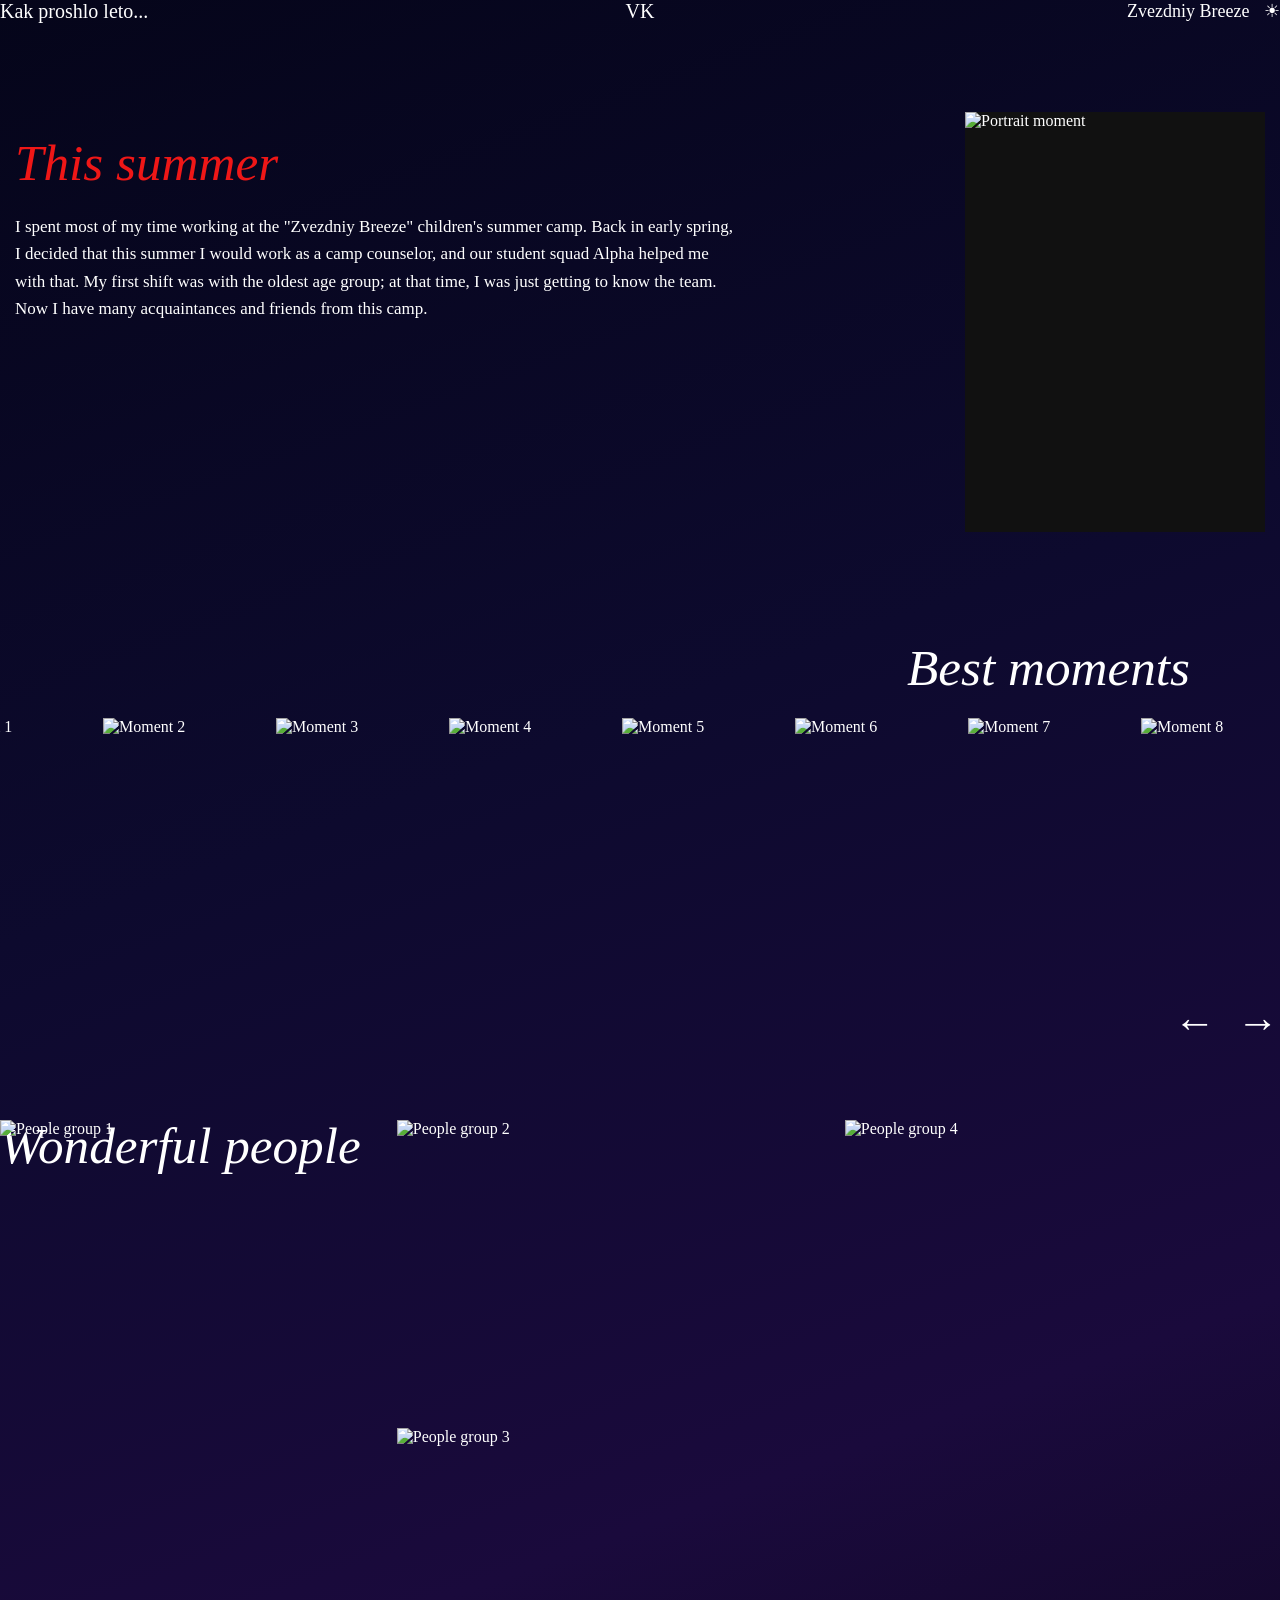
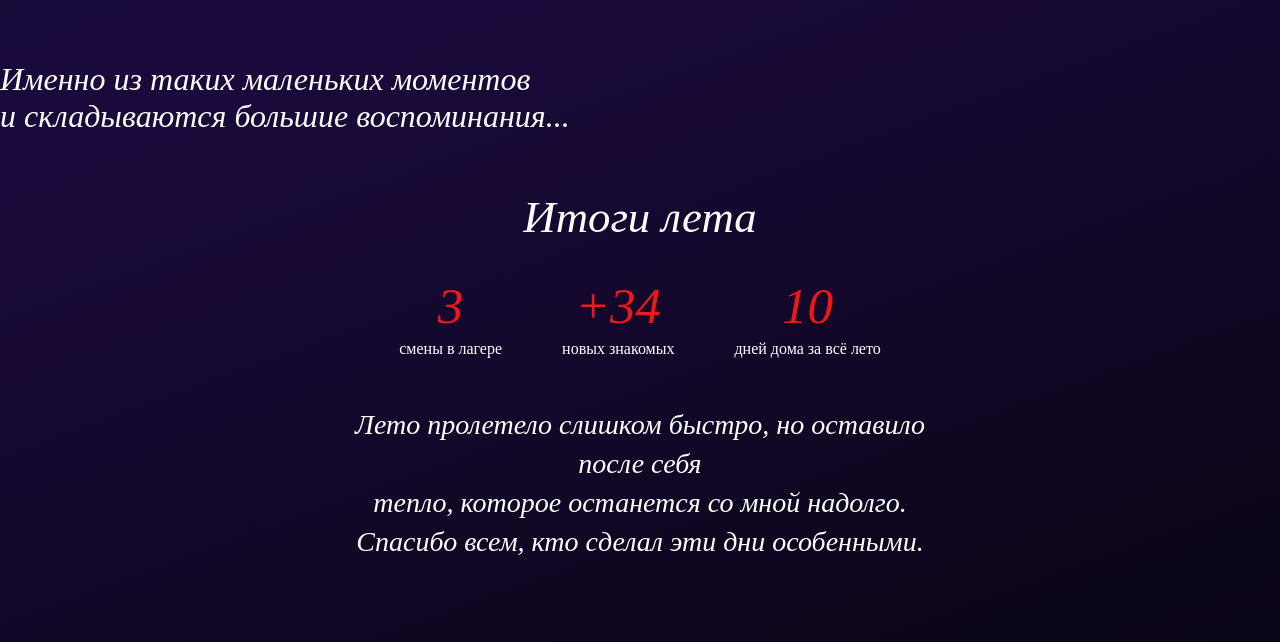
==== commit 6706b2c5: "Add files via upload" ====
--- a/index.html
+++ b/index.html
@@ -33,7 +33,7 @@
           </div>
 
           <div class="osnova__foto">
-            <img class="osnova__foto-img" src="img1.jpg" alt="Portrait moment" />
+            <img class="osnova__foto-img" src="foto/img1.jpg" alt="Portrait moment" />
           </div>
         </div>
 
@@ -43,14 +43,14 @@
           <div class="moments__carousel">
             <div class="moments__window">
               <div class="moments__track" id="momentsTrack">
-                <img class="moments__slide" src="img2.jpg" alt="Moment 1" />
-                <img class="moments__slide" src="img3.jpg" alt="Moment 2" />
-                <img class="moments__slide" src="img4.jpg" alt="Moment 3" />
-                <img class="moments__slide" src="img5.jpg" alt="Moment 4" />
-                <img class="moments__slide" src="img6.jpg" alt="Moment 5" />
-                <img class="moments__slide" src="img7.jpg" alt="Moment 6" />
-                <img class="moments__slide" src="img8.jpg" alt="Moment 7" />
-                <img class="moments__slide" src="img9.jpg" alt="Moment 8" />
+                <img class="moments__slide" src="foto/img2.jpg" alt="Moment 1" />
+                <img class="moments__slide" src="foto/img3.jpg" alt="Moment 2" />
+                <img class="moments__slide" src="foto/img4.jpg" alt="Moment 3" />
+                <img class="moments__slide" src="foto/img5.jpg" alt="Moment 4" />
+                <img class="moments__slide" src="foto/img6.jpg" alt="Moment 5" />
+                <img class="moments__slide" src="foto/img7.jpg" alt="Moment 6" />
+                <img class="moments__slide" src="foto/img8.jpg" alt="Moment 7" />
+                <img class="moments__slide" src="foto/img9.jpg" alt="Moment 8" />
               </div>
             </div>
 
@@ -64,10 +64,10 @@
         <section class="people">
           <h2 class="people__title">Wonderful people</h2>
           <div class="people__grid">
-            <img class="people__item people__item--tall-left" src="img10.jpg" alt="People group 1" />
-            <img class="people__item people__item--top" src="img11.jpg" alt="People group 2" />
-            <img class="people__item people__item--bottom" src="img12.jpg" alt="People group 3" />
-            <img class="people__item people__item--tall-right" src="img13.jpg" alt="People group 4" />
+            <img class="people__item people__item--tall-left" src="foto/img10.jpg" alt="People group 1" />
+            <img class="people__item people__item--top" src="foto/img11.jpg" alt="People group 2" />
+            <img class="people__item people__item--bottom" src="foto/img12.jpg" alt="People group 3" />
+            <img class="people__item people__item--tall-right" src="foto/img13.jpg" alt="People group 4" />
           </div>
           <p class="people__ending">
             Именно из таких маленьких моментов<br />
--- a/style.css
+++ b/style.css
@@ -281,8 +281,7 @@
 }
 
 .people__grid {
-  position: relative;
-  display: block;
+  display: flex;
   width: 100%;
   max-width: 1000px;
   height: 430px;
@@ -291,7 +290,7 @@
 
 .people__item {
   position: absolute;
-  display: block;
+  display: flex;
   object-fit: cover;
   cursor: pointer;
   transition: transform 0.4s ease, filter 0.4s ease;
@@ -408,22 +407,22 @@
 
 /* adaptiv - ii */
 @media (max-width: 1200px) {
-  .hero {
+  .osnova {
     padding: 30px 45px 60px;
   }
 
-  .hero__content {
+  .osnova__content {
     grid-template-columns: minmax(0, 1fr) 250px;
     column-gap: 50px;
     margin-top: 65px;
   }
 
-  .hero__portrait {
+  .osnova__portrait {
     width: 250px;
     height: 350px;
   }
 
-  .hero__text {
+  .osnova__text {
     font-size: 14px;
   }
 
@@ -458,7 +457,7 @@
     margin: 0;
   }
 
-  .hero {
+  .osnova {
     min-height: 100vh;
     padding: 18px 16px 45px;
   }
@@ -477,27 +476,27 @@
     margin-left: 6px;
   }
 
-  .hero__content {
+  .osnova__content {
     grid-template-columns: minmax(0, 1fr) 115px;
     column-gap: 18px;
     margin-top: 45px;
   }
 
-  .hero__intro {
+  .osnova__intro {
     padding-top: 5px;
   }
 
-  .hero__title {
+  .osnova__title {
     margin-bottom: 16px;
     font-size: 32px;
   }
 
-  .hero__text {
+  .osnova__text {
     font-size: 9px;
     line-height: 1.45;
   }
 
-  .hero__portrait {
+  .osnova__portrait {
     width: 115px;
     height: 165px;
   }
@@ -585,7 +584,7 @@
 
 /* minimobilka */
 @media (max-width: 380px) {
-  .hero {
+  .osnova {
     padding: 15px 12px 40px;
   }
 
@@ -597,21 +596,21 @@
     font-size: 9px;
   }
 
-  .hero__content {
+  .osnova__content {
     grid-template-columns: minmax(0, 1fr) 95px;
     column-gap: 12px;
   }
 
-  .hero__portrait {
+  .osnova__portrait {
     width: 95px;
     height: 145px;
   }
 
-  .hero__title {
+  .osnova__title {
     font-size: 28px;
   }
 
-  .hero__text {
+  .osnova__text {
     font-size: 8px;
   }
 
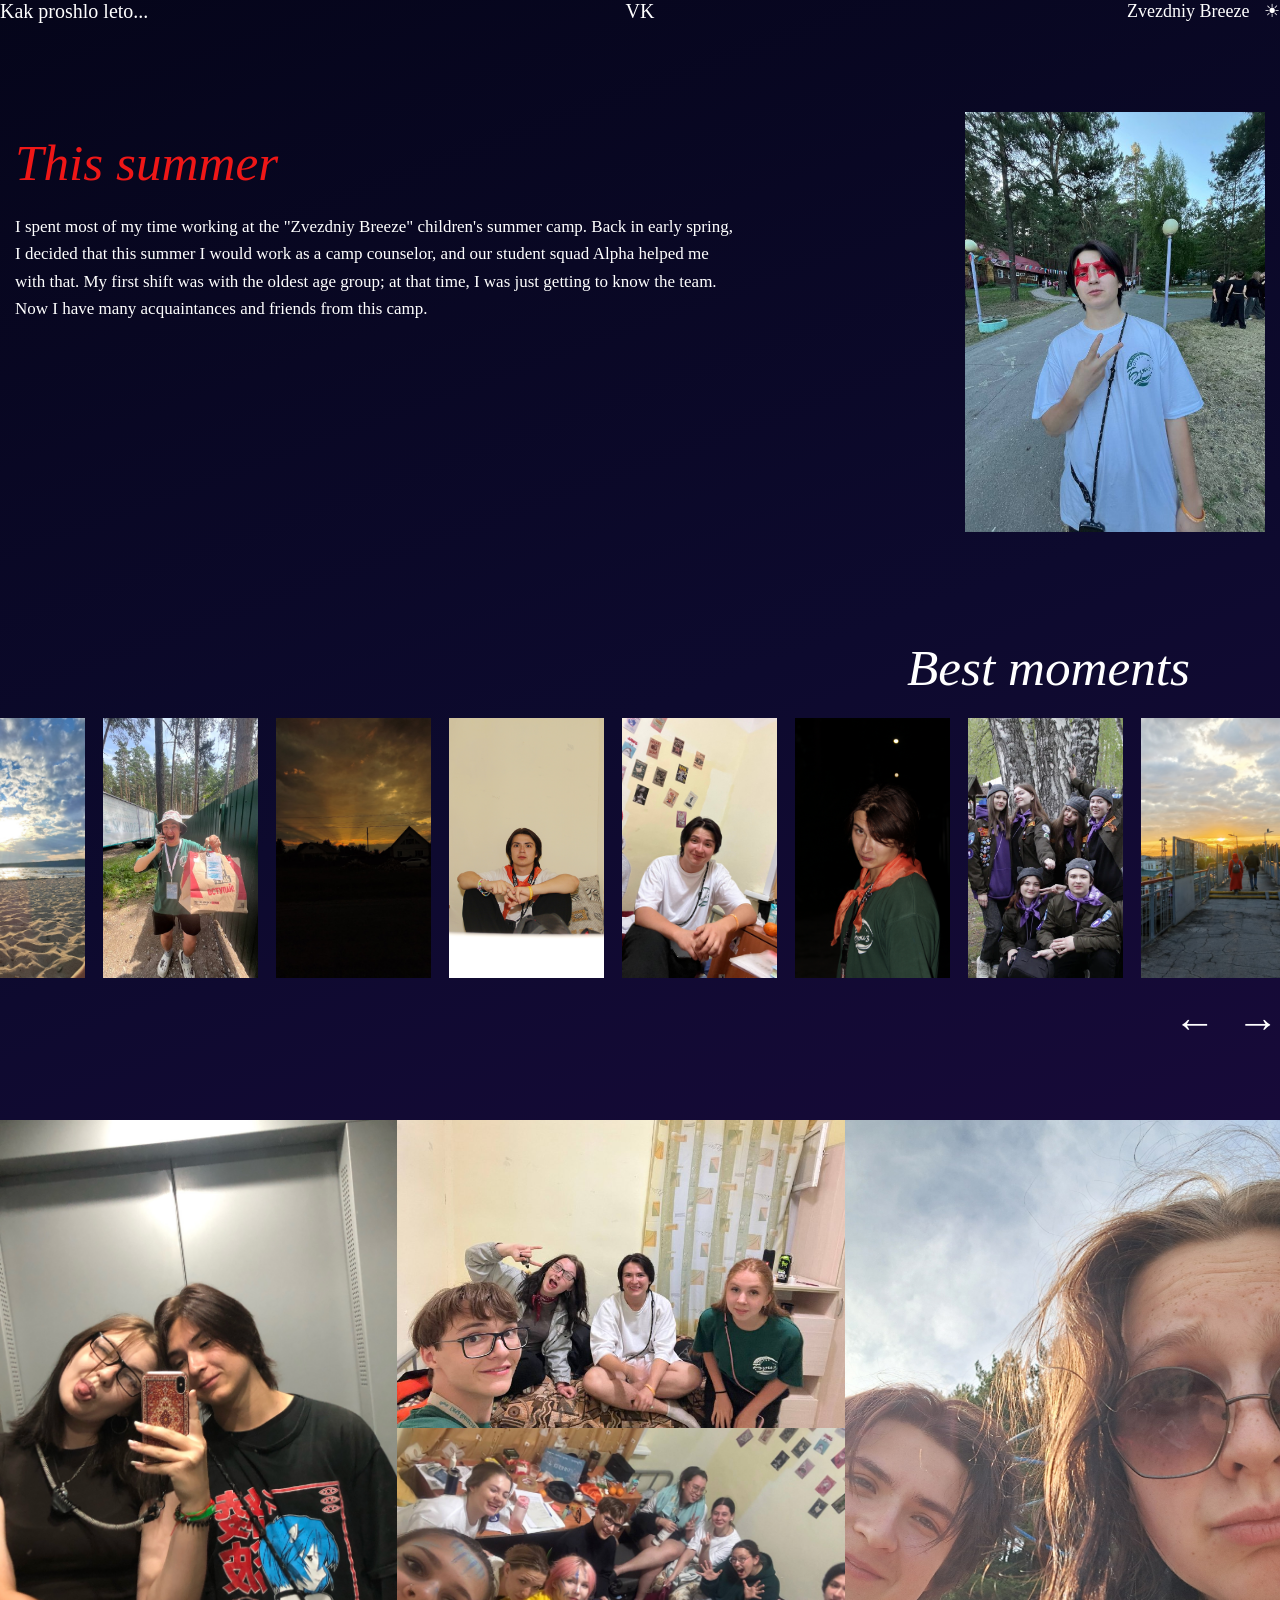
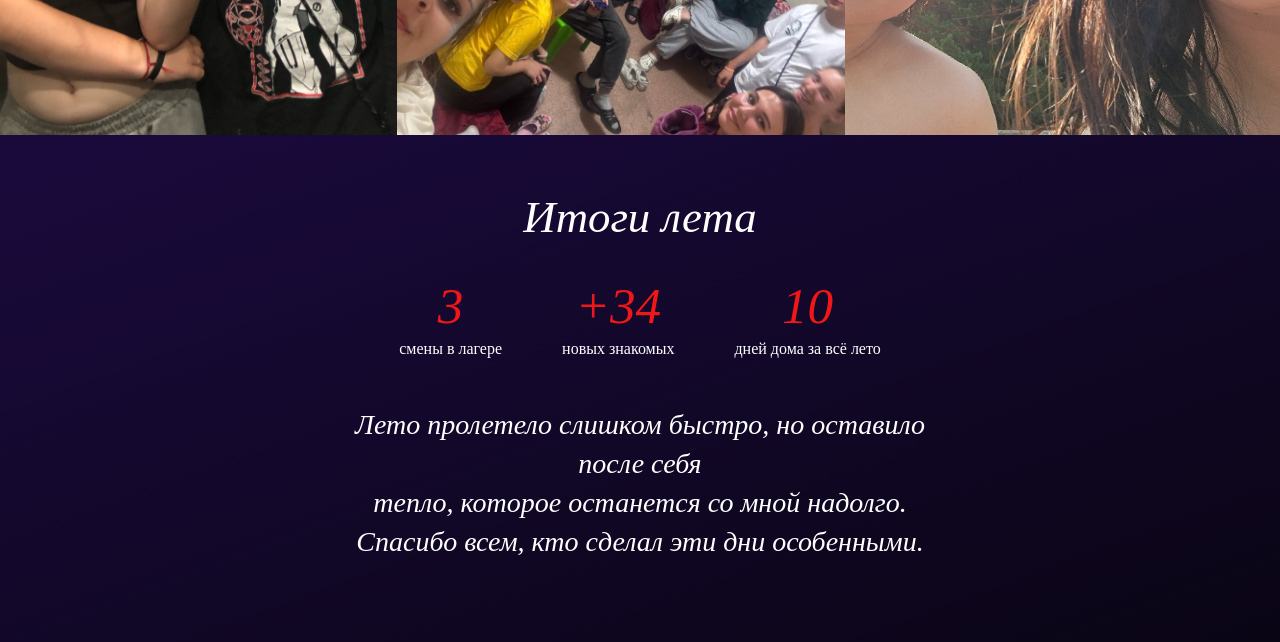
==== commit 3a606733: "Add files via upload" ====
--- a/index.html
+++ b/index.html
@@ -12,17 +12,18 @@
       <section class="hero">
         <header class="nav">
           <div class="nav__left">Kak proshlo leto...</div>
-          <div class="nav__center">VK</div>
+          <div class="nav__center"><a class="nav__center-url" href="https://vk.ru/ossatov">VK</a></div>
+          
           <div class="nav__right">
             Zvezdniy Breeze
             <button class="nav__theme-btn" id="themeButton" type="button">☀</button>
           </div>
         </header>
 
-        <div class="osnova__content">
-          <div class="osnova__intro">
-            <h1 class="osnova__title">This summer</h1>
-            <p class="osnova__text">
+        <div class="main__content">
+          <div class="main__intro">
+            <h1 class="main__title">This summer</h1>
+            <p class="main__text">
               I spent most of my time working at the "Zvezdniy Breeze"
               children's summer camp. Back in early spring, I decided that this
               summer I would work as a camp counselor, and our student squad
@@ -32,8 +33,8 @@
             </p>
           </div>
 
-          <div class="osnova__foto">
-            <img class="osnova__foto-img" src="foto/img1.jpg" alt="Portrait moment" />
+          <div class="main__Photos">
+            <img class="main__Photos-img" src="Photos/main-photo.jpg" alt="Portrait moment" />
           </div>
         </div>
 
@@ -43,14 +44,14 @@
           <div class="moments__carousel">
             <div class="moments__window">
               <div class="moments__track" id="momentsTrack">
-                <img class="moments__slide" src="foto/img2.jpg" alt="Moment 1" />
-                <img class="moments__slide" src="foto/img3.jpg" alt="Moment 2" />
-                <img class="moments__slide" src="foto/img4.jpg" alt="Moment 3" />
-                <img class="moments__slide" src="foto/img5.jpg" alt="Moment 4" />
-                <img class="moments__slide" src="foto/img6.jpg" alt="Moment 5" />
-                <img class="moments__slide" src="foto/img7.jpg" alt="Moment 6" />
-                <img class="moments__slide" src="foto/img8.jpg" alt="Moment 7" />
-                <img class="moments__slide" src="foto/img9.jpg" alt="Moment 8" />
+                <img class="moments__slide" src="Photos/moments-1.jpg" alt="Moment 1" />
+                <img class="moments__slide" src="Photos/moments-2.jpg" alt="Moment 2" />
+                <img class="moments__slide" src="Photos/moments-3.jpg" alt="Moment 3" />
+                <img class="moments__slide" src="Photos/moments-4.jpg" alt="Moment 4" />
+                <img class="moments__slide" src="Photos/moments-5.jpg" alt="Moment 5" />
+                <img class="moments__slide" src="Photos/moments-6.jpg" alt="Moment 6" />
+                <img class="moments__slide" src="Photos/moments-7.JPG" alt="Moment 7" />
+                <img class="moments__slide" src="Photos/moments-8.jpg" alt="Moment 8" />
               </div>
             </div>
 
@@ -64,10 +65,10 @@
         <section class="people">
           <h2 class="people__title">Wonderful people</h2>
           <div class="people__grid">
-            <img class="people__item people__item--tall-left" src="foto/img10.jpg" alt="People group 1" />
-            <img class="people__item people__item--top" src="foto/img11.jpg" alt="People group 2" />
-            <img class="people__item people__item--bottom" src="foto/img12.jpg" alt="People group 3" />
-            <img class="people__item people__item--tall-right" src="foto/img13.jpg" alt="People group 4" />
+            <img class="people__item people__item--tall-left" src="Photos/people-1.jpg" alt="People group 1" />
+            <img class="people__item people__item--top" src="Photos/people-2.jpg" alt="People group 2" />
+            <img class="people__item people__item--bottom" src="Photos/people-3.jpg" alt="People group 3" />
+            <img class="people__item people__item--tall-right" src="Photos/people-4.jpg" alt="People group 4" />
           </div>
           <p class="people__ending">
             Именно из таких маленьких моментов<br />
@@ -75,8 +76,8 @@
           </p>
         </section>
       </section>
-
-      <footer class="footer">
+    </main>
+    <footer class="footer">
         <h2 class="footer__title">Итоги лета</h2>
         <div class="footer__stats">
           <div class="footer__stat">
@@ -98,7 +99,6 @@
           Спасибо всем, кто сделал эти дни особенными.
         </p>
       </footer>
-    </main>
 
     <script src="script.js"></script>
   </body>
--- a/style.css
+++ b/style.css
@@ -67,7 +67,7 @@
   overflow: hidden;
 }
 
-.osnova {
+.main {
   position: relative;
   width: 100%;
   min-height: 1080px;
@@ -95,6 +95,11 @@
 .nav__center {
   width: 33.333%;
   text-align: center;
+}
+
+.nav__center-url {
+  color: #fff;
+  text-decoration: none;
 }
 
 .nav__right {
@@ -114,7 +119,7 @@
 }
 
 /* ========== HERO CONTENT ========== */
-.osnova__content {
+.main__content {
   display: grid;
   grid-template-columns: minmax(0, 1fr) 300px;
   column-gap: 90px;
@@ -125,12 +130,12 @@
   animation: fadeUp 0.8s ease both;
 }
 
-.osnova__intro {
+.main__intro {
   min-width: 0;
   padding-top: 25px;
 }
 
-.osnova__title,
+.main__title,
 .people__title,
 .moments__title,
 .footer__title {
@@ -139,14 +144,14 @@
   font-style: italic;
 }
 
-.osnova__title {
+.main__title {
   margin-bottom: 25px;
   color: #ef1717;
   font-size: clamp(40px, 4vw, 64px);
   line-height: 1;
 }
 
-.osnova__text {
+.main__text {
   max-width: 720px;
   color: #fff;
   font-family: "Segoe Print", "Comic Sans MS", cursive;
@@ -155,14 +160,14 @@
   text-align: left;
 }
 
-.osnova__foto {
+.main__Photos {
   width: 300px;
   height: 420px;
   overflow: hidden;
   background: #111;
 }
 
-.osnova__foto-img {
+.main__Photos-img {
   display: block;
   width: 100%;
   height: 100%;
@@ -170,7 +175,7 @@
   transition: transform 0.5s ease, filter 0.5s ease;
 }
 /* ИИ */
-.osnova__foto:hover .osnova__foto-img {
+.main__Photos:hover .main__Photos-img {
   transform: scale(1.035);
   filter: brightness(1.08);
 }
@@ -407,22 +412,22 @@
 
 /* adaptiv - ii */
 @media (max-width: 1200px) {
-  .osnova {
+  .main {
     padding: 30px 45px 60px;
   }
 
-  .osnova__content {
+  .main__content {
     grid-template-columns: minmax(0, 1fr) 250px;
     column-gap: 50px;
     margin-top: 65px;
   }
 
-  .osnova__portrait {
+  .main__portrait {
     width: 250px;
     height: 350px;
   }
 
-  .osnova__text {
+  .main__text {
     font-size: 14px;
   }
 
@@ -457,7 +462,7 @@
     margin: 0;
   }
 
-  .osnova {
+  .main {
     min-height: 100vh;
     padding: 18px 16px 45px;
   }
@@ -476,27 +481,27 @@
     margin-left: 6px;
   }
 
-  .osnova__content {
+  .main__content {
     grid-template-columns: minmax(0, 1fr) 115px;
     column-gap: 18px;
     margin-top: 45px;
   }
 
-  .osnova__intro {
+  .main__intro {
     padding-top: 5px;
   }
 
-  .osnova__title {
+  .main__title {
     margin-bottom: 16px;
     font-size: 32px;
   }
 
-  .osnova__text {
+  .main__text {
     font-size: 9px;
     line-height: 1.45;
   }
 
-  .osnova__portrait {
+  .main__portrait {
     width: 115px;
     height: 165px;
   }
@@ -584,7 +589,7 @@
 
 /* minimobilka */
 @media (max-width: 380px) {
-  .osnova {
+  .main {
     padding: 15px 12px 40px;
   }
 
@@ -596,21 +601,21 @@
     font-size: 9px;
   }
 
-  .osnova__content {
+  .main__content {
     grid-template-columns: minmax(0, 1fr) 95px;
     column-gap: 12px;
   }
 
-  .osnova__portrait {
+  .main__portrait {
     width: 95px;
     height: 145px;
   }
 
-  .osnova__title {
+  .main__title {
     font-size: 28px;
   }
 
-  .osnova__text {
+  .main__text {
     font-size: 8px;
   }
 
